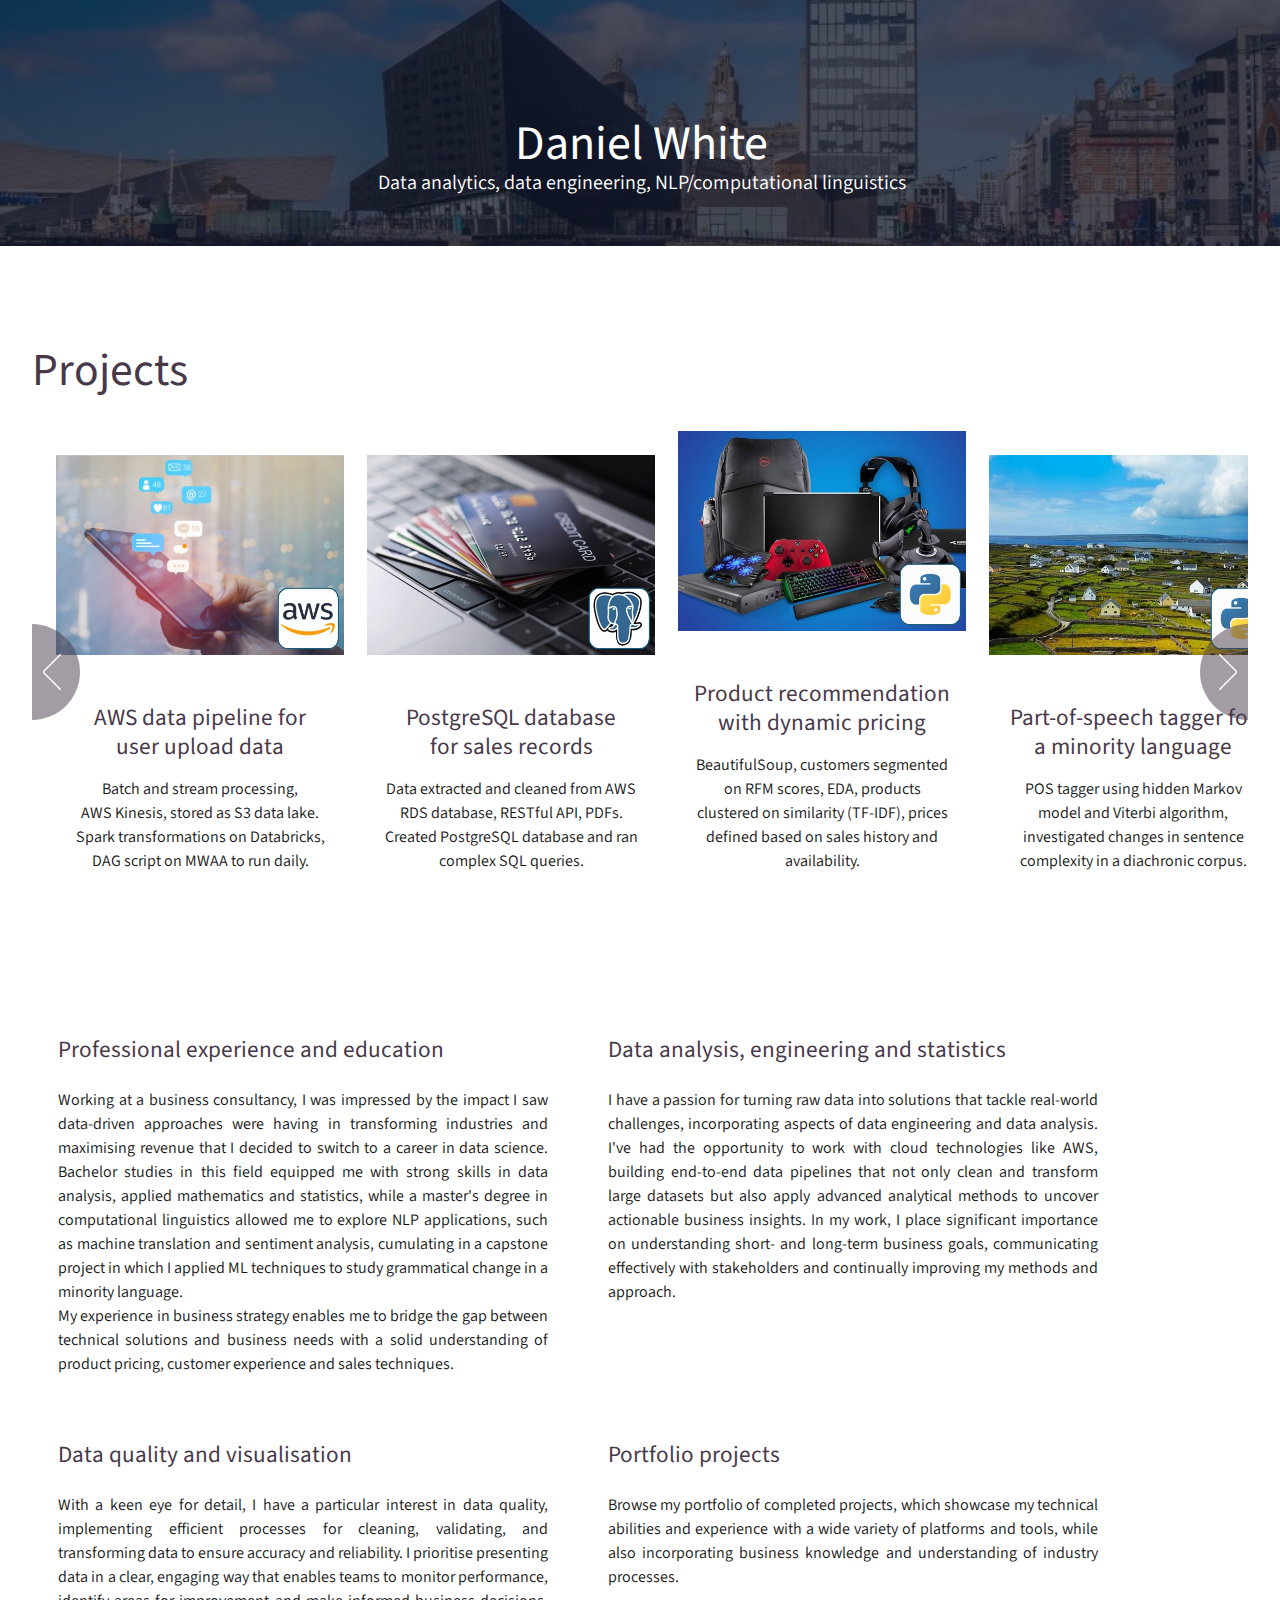
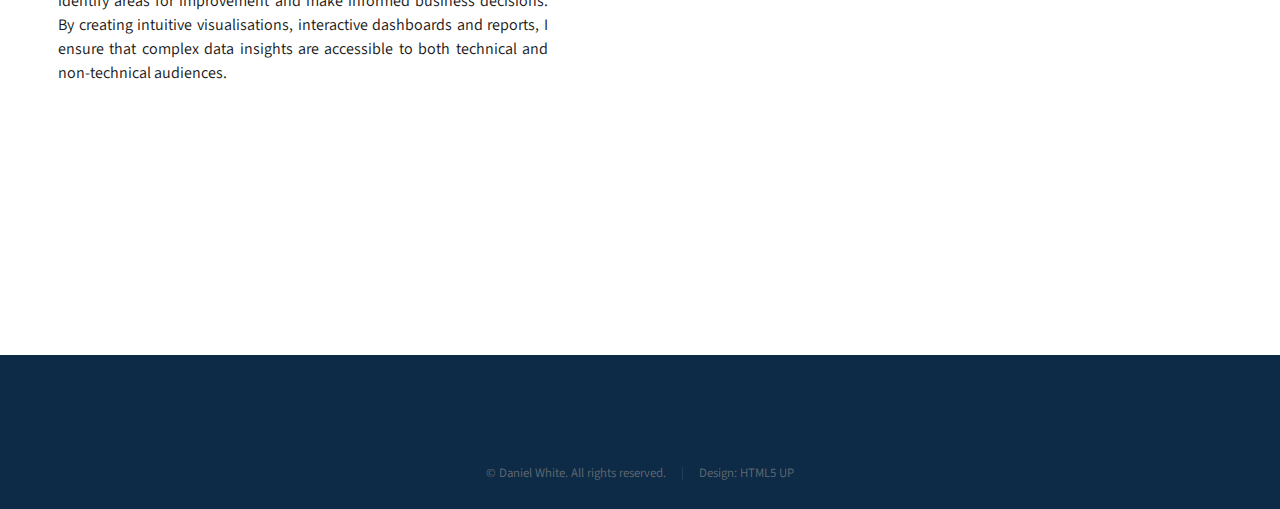
==== index.html @ a0f8e7cc "Update index.html" ====
<!DOCTYPE HTML>
<html>
	<head>
		<title>Daniel White - Data Portfolio</title>
		<meta charset="utf-8" />
		<meta name="viewport" content="width=device-width, initial-scale=1, user-scalable=no" />
		<link rel="stylesheet" href="assets/css/main.css" />
		<noscript><link rel="stylesheet" href="assets/css/noscript.css" /></noscript>
	<style>
		.frame {
			flex: 1 1 45%; 
			min-width: 290px; 
			max-width: 550px; 
			padding: 30px;
			box-sizing: border-box;
			/* text-align: justify; */
		}
		p {
			text-align: justify;
		    }

		    img {
		      transition: opacity 0.3s ease;
		    }
		
		    img:hover {
		      opacity: 0.7; 
		    }
	</style>
	</head>
	<body class="no-sidebar is-preload">
		<div id="page-wrapper">

			<!-- Header -->
				<div id="header">

					<!-- Inner -->
						<div class="inner">
							<header>
								<h1><a id="logo">Daniel White</a></h1>
								<p>
									Data analytics, data engineering, NLP/computational linguistics
								</p>
							</header>
						</div>

					<!-- Nav -->


				</div>

			<!-- Main -->
			<div class="wrapper style1">
				<div class="container">
					<article id="main" class="special">
								<h2>Projects</h2>
<!-- Carousel -->
				<section class="carousel">
					<div class="reel">
						
						<article>
							<a href="project-aws-pipeline" class="image featured"><img src="images/pic01.jpg" alt="" /></a>
							<header>
								<h3><a href="project-aws-pipeline">AWS data pipeline for<br>user upload data</a></h3>
							</header>
							<p>Batch and stream processing,<br> AWS Kinesis, stored as S3 data lake.<br> Spark transformations on Databricks, 
								DAG script on MWAA to run daily.
							</p>
						</article>

						<article>
							<a href="project-sql-upload-data" class="image featured"><img src="images/pic02.jpg" alt="" /></a>
							<header>
								<h3><a href="project-sql-upload-data">PostgreSQL database<br>for sales records<br> </a></h3>
							</header>
							<p>Data extracted and cleaned from AWS RDS database, RESTful API, PDFs. Created PostgreSQL database and 
								ran complex SQL queries.</p>
						</article>

						<article>
							<a href="project-product-recommend" class="image featured"><img src="images/pic03.jpg" alt="" /></a>
							<header>
								<h3><a href="project-product-recommend">Product recommendation with dynamic pricing</a></h3>
							</header>
							<p>BeautifulSoup, customers segmented on RFM scores, EDA, products clustered on similarity (TF-IDF), prices defined 
								based on sales history and availability.</p>
						</article>

						<article>
							<a href="project-pos-tagger" class="image featured"><img src="images/pic04.jpg" alt="" /></a>
							<header>
								<h3><a href="project-pos-tagger">Part-of-speech tagger for <br>a minority language</a></h3>
							</header>
							<p>POS tagger using hidden Markov model and Viterbi algorithm, 
								investigated changes in sentence complexity in a diachronic corpus.</p>
						</article>

						<article>
							<a href="#" class="image featured"><img src="images/pic05b.jpg" alt="" /></a>
							<header>
								<h3><a href="#"><br></a></h3>
							</header>
							<p><br><br></p>
						</article>
<!--
						<article>
							<a href="#" class="image featured"><img src="images/pic05b.jpg" alt="" /></a>
							<header>
								<h3><a href="#"><br></a></h3>
							</header>
							<p><br><br></p>
						</article>
-->
					</div>
				</section>
							<!--<a href="#" class="image featured"><img src="images/pic06.jpg" alt="" /></a>-->
						<div class="wrapper">
							<div class="row">
								<!-- First paragraph frame -->
								<div class="frame">
									<h3>Professional experience and education</h3 align="left"><br>
									<p>Working at a business consultancy, I was impressed by the impact I saw data-driven approaches were having in transforming industries and maximising revenue that I decided to switch to a career in data science. Bachelor studies in this field equipped me with strong skills in data analysis, applied mathematics and statistics, while a master's degree in computational linguistics allowed me to explore NLP applications, such as machine translation and sentiment analysis, cumulating in a capstone project in which I applied ML techniques to study grammatical change in a minority language. 
<br> My experience in business strategy enables me to bridge the gap between technical solutions and business needs with a solid understanding of product pricing, customer experience and sales techniques.</p>
									<br>
								</div>

								
								
								<!-- Second paragraph frame -->
								<div class="frame">
									<h3>Data analysis, engineering and statistics</h3><br>
									<p>I have a passion for turning raw data into solutions that tackle real-world challenges, incorporating aspects of data engineering and data analysis. I've had the opportunity to work with cloud technologies like AWS, building end-to-end data pipelines that not only clean and transform large datasets but also apply advanced analytical methods to uncover actionable business insights. In my work, I place significant importance on understanding short- and long-term business goals, communicating effectively with stakeholders and continually improving my methods and approach.</p>
									<br>
								</div>
							</div>

							<div class="row">
								<!-- Third paragraph frame -->
								<div class="frame">
									<h3>Data quality and visualisation</h3><br>
									<p>With a keen eye for detail, I have a particular interest in data quality, implementing efficient processes for cleaning, validating, and transforming data to ensure accuracy and reliability. I prioritise presenting data in a clear, engaging way that enables teams to monitor performance, identify areas for improvement and make informed business decisions. By creating intuitive visualisations, interactive dashboards and reports, I ensure that complex data insights are accessible to both technical and non-technical audiences.</p>
								</div>
						
								<!-- Fourth paragraph frame -->
								<div class="frame">
									<h3>Portfolio projects</h3><br>
									<p>Browse my portfolio of completed projects, which showcase my technical abilities and experience with a wide variety of platforms and tools, while also incorporating business knowledge and understanding of industry processes.</p>
								</div>
							</div>
						</div>
						</article>
					</div>

				</div>

			<!-- Footer -->
				<div id="footer">
					<div class="container">
						<div class="row">
							<div class="col-12">

								<!-- Contact -->
									<section class="contact">

									</section>

								<!-- Copyright -->
									<div class="copyright">
										<ul class="menu">
											<li>&copy; Daniel White. All rights reserved.</li><li>Design: HTML5 UP</li>
										</ul>
									</div>

							</div>

						</div>
					</div>
				</div>

		</div>

		<!-- Scripts -->
			<script src="assets/js/jquery.min.js"></script>
			<script src="assets/js/jquery.dropotron.min.js"></script>
			<script src="assets/js/jquery.scrolly.min.js"></script>
			<script src="assets/js/jquery.scrollex.min.js"></script>
			<script src="assets/js/browser.min.js"></script>
			<script src="assets/js/breakpoints.min.js"></script>
			<script src="assets/js/util.js"></script>
			<script src="assets/js/main.js"></script>

	</body>
</html>
---- assets/css/main.css ----
@import url("https://fonts.googleapis.com/css?family=Source+Sans+Pro:300,300italic,400,400italic,600");
@import url("fontawesome-all.min.css");

/*
	Helios by HTML5 UP
	html5up.net | @ajlkn
	Free for personal and commercial use under the CCA 3.0 license (html5up.net/license)
*/

html, body, div, span, applet, object,
iframe, h1, h2, h3, h4, h5, h6, p, blockquote,
pre, a, abbr, acronym, address, big, cite,
code, del, dfn, em, img, ins, kbd, q, s, samp,
small, strike, strong, sub, sup, tt, var, b,
u, i, center, dl, dt, dd, ol, ul, li, fieldset,
form, label, legend, table, caption, tbody,
tfoot, thead, tr, th, td, article, aside,
canvas, details, embed, figure, figcaption,
footer, header, hgroup, menu, nav, output, ruby,
section, summary, time, mark, audio, video {
	margin: 0;
	padding: 0;
	border: 0;
	font-size: 100%;
	font: inherit;
	vertical-align: baseline;}

article, aside, details, figcaption, figure,
footer, header, hgroup, menu, nav, section {
	display: block;}

body {
	line-height: 1;
}

ol, ul {
	list-style: none;
}

blockquote, q {
	quotes: none;
}

	blockquote:before, blockquote:after, q:before, q:after {
		content: '';
		content: none;
	}

table {
	border-collapse: collapse;
	border-spacing: 0;
}

body {
	-webkit-text-size-adjust: none;
}

mark {
	background-color: transparent;
	color: inherit;
}

input::-moz-focus-inner {
	border: 0;
	padding: 0;
}

input, select, textarea {
	-moz-appearance: none;
	-webkit-appearance: none;
	-ms-appearance: none;
	appearance: none;
}

/* Basic */

	html {
		box-sizing: border-box;
	}

	*, *:before, *:after {
		box-sizing: inherit;
	}

	body {
		background: #ffffff;
		color: #171717; <!--<5b5b5b>, 2f2e2e, -->
		font-size: 15pt;
		line-height: 1.85em;
		font-family: 'Source Sans Pro', sans-serif;
		font-weight: 380;
	}

		body.is-preload *, body.is-preload *:before, body.is-preload *:after {
			-moz-animation: none !important;
			-webkit-animation: none !important;
			-ms-animation: none !important;
			animation: none !important;
			-moz-transition: none !important;
			-webkit-transition: none !important;
			-ms-transition: none !important;
			transition: none !important;
		}

		div.scroll-container {
			background-color: #ffffff;
			overflow: auto;
			white-space: nowrap;
			padding: 0px;
		  }
		  
		  div.scroll-container img {
			padding: 0px;
		  }



	input, textarea, select {
		font-size: 15pt;
		line-height: 1.85em;
		font-family: 'Source Sans Pro', sans-serif;
		font-weight: 300;
	}

	h1, h2, h3, h4, h5, h6 {
		font-weight: 400;
		color: #483949;
		line-height: 1.25em;
	}

	h1 a, h2 a, h3 a, h4 a, h5 a, h6 a {
		color: inherit;
		text-decoration: none;
		border-bottom-color: transparent;
	}

	h1 strong, h2 strong, h3 strong, h4 strong, h5 strong, h6 strong {
		font-weight: 1200;
	}

	h1 {
		font-size: 1.25em;
	}

	h2 {
		font-size: 2.85em;
	}

	h3 {
		font-size: 1.45em;
	}

	h4 {
		font-size: 1em;
		margin: 0 0 0.25em 0;
	}

	strong, b {
		font-weight: 500;
		color: #483949;
	}

	em, i {
		font-style: italic;
	}

	a {
		color: inherit;
		border-bottom: solid 1px rgba(128, 128, 128, 0.15);
		text-decoration: none;
		-moz-transition: background-color 0.35s ease-in-out, color 0.35s ease-in-out, border-bottom-color 0.35s ease-in-out;
		-webkit-transition: background-color 0.35s ease-in-out, color 0.35s ease-in-out, border-bottom-color 0.35s ease-in-out;
		-ms-transition: background-color 0.35s ease-in-out, color 0.35s ease-in-out, border-bottom-color 0.35s ease-in-out;
		transition: background-color 0.35s ease-in-out, color 0.35s ease-in-out, border-bottom-color 0.35s ease-in-out;
	}

		a:hover {
			color: #76a6ef;
			border-bottom-color: transparent;
		}

	sub {
		position: relative;
		top: 0.5em;
		font-size: 0.8em;
	}

	sup {
		position: relative;
		top: -0.5em;
		font-size: 0.8em;
	}

	blockquote {
		border-left: solid 0.5em #ddd;
		padding: 1em 0 1em 2em;
		font-style: italic;
	}

	p, ul, ol, dl, table {
		margin-bottom: 1em;
	}

	p {
		text-align: left;
	}

	br.clear {
		clear: both;
	}

	hr {
		position: relative;
		display: block;
		border: 0;
		top: 4.5em;
		margin-bottom: 9em;
		height: 6px;
		border-top: solid 1px rgba(128, 128, 128, 0.2);
		border-bottom: solid 1px rgba(128, 128, 128, 0.2);
	}

		hr:before, hr:after {
			content: '';
			position: absolute;
			top: -8px;
			display: block;
			width: 1px;
			height: 21px;
			background: rgba(128, 128, 128, 0.2);
		}

		hr:before {
			left: -1px;
		}

		hr:after {
			right: -1px;
		}

	.timestamp {
		color: rgba(128, 128, 128, 0.75);
		font-size: 0.8em;
	}

/* Container */

	.container {
		margin: 0 auto;
		max-width: 100%;
		width: 1400px;
	}

		@media screen and (max-width: 1680px) {

			.container {
				width: 1200px;
			}

		}

		@media screen and (max-width: 1280px) {

			.container {
				width: 100%;
			}

		}

		@media screen and (max-width: 960px) {

			.container {
				width: 100%;
			}

		}

		@media screen and (max-width: 840px) {

			.container {
				width: 100%;
			}

		}

		@media screen and (max-width: 736px) {

			.container {
				width: 100%;
			}

		}

/* Row */

	.row {
		display: flex;
		flex-wrap: wrap;
		box-sizing: border-box;
		align-items: stretch;
	}

		.row > * {
			box-sizing: border-box;
		}

		.row.gtr-uniform > * > :last-child {
			margin-bottom: 0;
		}

		.row.aln-left {
			justify-content: flex-start;
		}

		.row.aln-center {
			justify-content: center;
		}

		.row.aln-right {
			justify-content: flex-end;
		}

		.row.aln-top {
			align-items: flex-start;
		}

		.row.aln-middle {
			align-items: center;
		}

		.row.aln-bottom {
			align-items: flex-end;
		}

		.row > .imp {
			order: -1;
		}

		.row > .col-1 {
			width: 8.33333%;
		}

		.row > .off-1 {
			margin-left: 8.33333%;
		}

		.row > .col-2 {
			width: 16.66667%;
		}

		.row > .off-2 {
			margin-left: 16.66667%;
		}

		.row > .col-3 {
			width: 25%;
		}

		.row > .off-3 {
			margin-left: 25%;
		}

		.row > .col-4 {
			width: 33.33333%;
		}

		.row > .off-4 {
			margin-left: 33.33333%;
		}

		.row > .col-5 {
			width: 41.66667%;
		}

		.row > .off-5 {
			margin-left: 41.66667%;
		}

		.row > .col-6 {
			width: 50%;
		}

		.row > .off-6 {
			margin-left: 50%;
		}

		.row > .col-7 {
			width: 58.33333%;
		}

		.row > .off-7 {
			margin-left: 58.33333%;
		}

		.row > .col-8 {
			width: 66.66667%;
		}

		.row > .off-8 {
			margin-left: 66.66667%;
		}

		.row > .col-9 {
			width: 75%;
		}

		.row > .off-9 {
			margin-left: 75%;
		}

		.row > .col-10 {
			width: 83.33333%;
		}

		.row > .off-10 {
			margin-left: 83.33333%;
		}

		.row > .col-11 {
			width: 91.66667%;
		}

		.row > .off-11 {
			margin-left: 91.66667%;
		}

		.row > .col-12 {
			width: 100%;
		}

		.row > .off-12 {
			margin-left: 100%;
		}

		.row.gtr-0 {
			margin-top: 0px;
			margin-left: 0px;
		}

			.row.gtr-0 > * {
				padding: 0px 0 0 0px;
			}

			.row.gtr-0.gtr-uniform {
				margin-top: 0px;
			}

				.row.gtr-0.gtr-uniform > * {
					padding-top: 0px;
				}

		.row.gtr-25 {
			margin-top: -10px;
			margin-left: -10px;
		}

			.row.gtr-25 > * {
				padding: 10px 0 0 10px;
			}

			.row.gtr-25.gtr-uniform {
				margin-top: -10px;
			}

				.row.gtr-25.gtr-uniform > * {
					padding-top: 10px;
				}

		.row.gtr-50 {
			margin-top: -20px;
			margin-left: -20px;
		}

			.row.gtr-50 > * {
				padding: 20px 0 0 20px;
			}

			.row.gtr-50.gtr-uniform {
				margin-top: -20px;
			}

				.row.gtr-50.gtr-uniform > * {
					padding-top: 20px;
				}

		.row {
			margin-top: -40px;
			margin-left: -40px;
		}

			.row > * {
				padding: 40px 0 0 40px;
			}

			.row.gtr-uniform {
				margin-top: -40px;
			}

				.row.gtr-uniform > * {
					padding-top: 40px;
				}

		.row.gtr-150 {
			margin-top: -60px;
			margin-left: -60px;
		}

			.row.gtr-150 > * {
				padding: 60px 0 0 60px;
			}

			.row.gtr-150.gtr-uniform {
				margin-top: -60px;
			}

				.row.gtr-150.gtr-uniform > * {
					padding-top: 60px;
				}

		.row.gtr-200 {
			margin-top: -80px;
			margin-left: -80px;
		}

			.row.gtr-200 > * {
				padding: 80px 0 0 80px;
			}

			.row.gtr-200.gtr-uniform {
				margin-top: -80px;
			}

				.row.gtr-200.gtr-uniform > * {
					padding-top: 80px;
				}

		@media screen and (max-width: 1680px) {

			.row {
				display: flex;
				flex-wrap: wrap;
				box-sizing: border-box;
				align-items: stretch;
			}

				.row > * {
					box-sizing: border-box;
				}

				.row.gtr-uniform > * > :last-child {
					margin-bottom: 0;
				}

				.row.aln-left {
					justify-content: flex-start;
				}

				.row.aln-center {
					justify-content: center;
				}

				.row.aln-right {
					justify-content: flex-end;
				}

				.row.aln-top {
					align-items: flex-start;
				}

				.row.aln-middle {
					align-items: center;
				}

				.row.aln-bottom {
					align-items: flex-end;
				}

				.row > .imp-wide {
					order: -1;
				}

				.row > .col-1-wide {
					width: 8.33333%;
				}

				.row > .off-1-wide {
					margin-left: 8.33333%;
				}

				.row > .col-2-wide {
					width: 16.66667%;
				}

				.row > .off-2-wide {
					margin-left: 16.66667%;
				}

				.row > .col-3-wide {
					width: 25%;
				}

				.row > .off-3-wide {
					margin-left: 25%;
				}

				.row > .col-4-wide {
					width: 33.33333%;
				}

				.row > .off-4-wide {
					margin-left: 33.33333%;
				}

				.row > .col-5-wide {
					width: 41.66667%;
				}

				.row > .off-5-wide {
					margin-left: 41.66667%;
				}

				.row > .col-6-wide {
					width: 50%;
				}

				.row > .off-6-wide {
					margin-left: 50%;
				}

				.row > .col-7-wide {
					width: 58.33333%;
				}

				.row > .off-7-wide {
					margin-left: 58.33333%;
				}

				.row > .col-8-wide {
					width: 66.66667%;
				}

				.row > .off-8-wide {
					margin-left: 66.66667%;
				}

				.row > .col-9-wide {
					width: 75%;
				}

				.row > .off-9-wide {
					margin-left: 75%;
				}

				.row > .col-10-wide {
					width: 83.33333%;
				}

				.row > .off-10-wide {
					margin-left: 83.33333%;
				}

				.row > .col-11-wide {
					width: 91.66667%;
				}

				.row > .off-11-wide {
					margin-left: 91.66667%;
				}

				.row > .col-12-wide {
					width: 100%;
				}

				.row > .off-12-wide {
					margin-left: 100%;
				}

				.row.gtr-0 {
					margin-top: 0px;
					margin-left: 0px;
				}

					.row.gtr-0 > * {
						padding: 0px 0 0 0px;
					}

					.row.gtr-0.gtr-uniform {
						margin-top: 0px;
					}

						.row.gtr-0.gtr-uniform > * {
							padding-top: 0px;
						}

				.row.gtr-25 {
					margin-top: -10px;
					margin-left: -10px;
				}

					.row.gtr-25 > * {
						padding: 10px 0 0 10px;
					}

					.row.gtr-25.gtr-uniform {
						margin-top: -10px;
					}

						.row.gtr-25.gtr-uniform > * {
							padding-top: 10px;
						}

				.row.gtr-50 {
					margin-top: -20px;
					margin-left: -20px;
				}

					.row.gtr-50 > * {
						padding: 20px 0 0 20px;
					}

					.row.gtr-50.gtr-uniform {
						margin-top: -20px;
					}

						.row.gtr-50.gtr-uniform > * {
							padding-top: 20px;
						}

				.row {
					margin-top: -40px;
					margin-left: -40px;
				}

					.row > * {
						padding: 40px 0 0 40px;
					}

					.row.gtr-uniform {
						margin-top: -40px;
					}

						.row.gtr-uniform > * {
							padding-top: 40px;
						}

				.row.gtr-150 {
					margin-top: -60px;
					margin-left: -60px;
				}

					.row.gtr-150 > * {
						padding: 60px 0 0 60px;
					}

					.row.gtr-150.gtr-uniform {
						margin-top: -60px;
					}

						.row.gtr-150.gtr-uniform > * {
							padding-top: 60px;
						}

				.row.gtr-200 {
					margin-top: -80px;
					margin-left: -80px;
				}

					.row.gtr-200 > * {
						padding: 80px 0 0 80px;
					}

					.row.gtr-200.gtr-uniform {
						margin-top: -80px;
					}

						.row.gtr-200.gtr-uniform > * {
							padding-top: 80px;
						}

		}

		@media screen and (max-width: 1280px) {

			.row {
				display: flex;
				flex-wrap: wrap;
				box-sizing: border-box;
				align-items: stretch;
			}

				.row > * {
					box-sizing: border-box;
				}

				.row.gtr-uniform > * > :last-child {
					margin-bottom: 0;
				}

				.row.aln-left {
					justify-content: flex-start;
				}

				.row.aln-center {
					justify-content: center;
				}

				.row.aln-right {
					justify-content: flex-end;
				}

				.row.aln-top {
					align-items: flex-start;
				}

				.row.aln-middle {
					align-items: center;
				}

				.row.aln-bottom {
					align-items: flex-end;
				}

				.row > .imp-normal {
					order: -1;
				}

				.row > .col-1-normal {
					width: 8.33333%;
				}

				.row > .off-1-normal {
					margin-left: 8.33333%;
				}

				.row > .col-2-normal {
					width: 16.66667%;
				}

				.row > .off-2-normal {
					margin-left: 16.66667%;
				}

				.row > .col-3-normal {
					width: 25%;
				}

				.row > .off-3-normal {
					margin-left: 25%;
				}

				.row > .col-4-normal {
					width: 33.33333%;
				}

				.row > .off-4-normal {
					margin-left: 33.33333%;
				}

				.row > .col-5-normal {
					width: 41.66667%;
				}

				.row > .off-5-normal {
					margin-left: 41.66667%;
				}

				.row > .col-6-normal {
					width: 50%;
				}

				.row > .off-6-normal {
					margin-left: 50%;
				}

				.row > .col-7-normal {
					width: 58.33333%;
				}

				.row > .off-7-normal {
					margin-left: 58.33333%;
				}

				.row > .col-8-normal {
					width: 66.66667%;
				}

				.row > .off-8-normal {
					margin-left: 66.66667%;
				}

				.row > .col-9-normal {
					width: 75%;
				}

				.row > .off-9-normal {
					margin-left: 75%;
				}

				.row > .col-10-normal {
					width: 83.33333%;
				}

				.row > .off-10-normal {
					margin-left: 83.33333%;
				}

				.row > .col-11-normal {
					width: 91.66667%;
				}

				.row > .off-11-normal {
					margin-left: 91.66667%;
				}

				.row > .col-12-normal {
					width: 100%;
				}

				.row > .off-12-normal {
					margin-left: 100%;
				}

				.row.gtr-0 {
					margin-top: 0px;
					margin-left: 0px;
				}

					.row.gtr-0 > * {
						padding: 0px 0 0 0px;
					}

					.row.gtr-0.gtr-uniform {
						margin-top: 0px;
					}

						.row.gtr-0.gtr-uniform > * {
							padding-top: 0px;
						}

				.row.gtr-25 {
					margin-top: -9px;
					margin-left: -9px;
				}

					.row.gtr-25 > * {
						padding: 9px 0 0 9px;
					}

					.row.gtr-25.gtr-uniform {
						margin-top: -9px;
					}

						.row.gtr-25.gtr-uniform > * {
							padding-top: 9px;
						}

				.row.gtr-50 {
					margin-top: -18px;
					margin-left: -18px;
				}

					.row.gtr-50 > * {
						padding: 18px 0 0 18px;
					}

					.row.gtr-50.gtr-uniform {
						margin-top: -18px;
					}

						.row.gtr-50.gtr-uniform > * {
							padding-top: 18px;
						}

				.row {
					margin-top: -36px;
					margin-left: -36px;
				}

					.row > * {
						padding: 36px 0 0 36px;
					}

					.row.gtr-uniform {
						margin-top: -36px;
					}

						.row.gtr-uniform > * {
							padding-top: 36px;
						}

				.row.gtr-150 {
					margin-top: -54px;
					margin-left: -54px;
				}

					.row.gtr-150 > * {
						padding: 54px 0 0 54px;
					}

					.row.gtr-150.gtr-uniform {
						margin-top: -54px;
					}

						.row.gtr-150.gtr-uniform > * {
							padding-top: 54px;
						}

				.row.gtr-200 {
					margin-top: -72px;
					margin-left: -72px;
				}

					.row.gtr-200 > * {
						padding: 72px 0 0 72px;
					}

					.row.gtr-200.gtr-uniform {
						margin-top: -72px;
					}

						.row.gtr-200.gtr-uniform > * {
							padding-top: 72px;
						}

		}

		@media screen and (max-width: 960px) {

			.row {
				display: flex;
				flex-wrap: wrap;
				box-sizing: border-box;
				align-items: stretch;
			}

				.row > * {
					box-sizing: border-box;
				}

				.row.gtr-uniform > * > :last-child {
					margin-bottom: 0;
				}

				.row.aln-left {
					justify-content: flex-start;
				}

				.row.aln-center {
					justify-content: center;
				}

				.row.aln-right {
					justify-content: flex-end;
				}

				.row.aln-top {
					align-items: flex-start;
				}

				.row.aln-middle {
					align-items: center;
				}

				.row.aln-bottom {
					align-items: flex-end;
				}

				.row > .imp-narrow {
					order: -1;
				}

				.row > .col-1-narrow {
					width: 8.33333%;
				}

				.row > .off-1-narrow {
					margin-left: 8.33333%;
				}

				.row > .col-2-narrow {
					width: 16.66667%;
				}

				.row > .off-2-narrow {
					margin-left: 16.66667%;
				}

				.row > .col-3-narrow {
					width: 25%;
				}

				.row > .off-3-narrow {
					margin-left: 25%;
				}

				.row > .col-4-narrow {
					width: 33.33333%;
				}

				.row > .off-4-narrow {
					margin-left: 33.33333%;
				}

				.row > .col-5-narrow {
					width: 41.66667%;
				}

				.row > .off-5-narrow {
					margin-left: 41.66667%;
				}

				.row > .col-6-narrow {
					width: 50%;
				}

				.row > .off-6-narrow {
					margin-left: 50%;
				}

				.row > .col-7-narrow {
					width: 58.33333%;
				}

				.row > .off-7-narrow {
					margin-left: 58.33333%;
				}

				.row > .col-8-narrow {
					width: 66.66667%;
				}

				.row > .off-8-narrow {
					margin-left: 66.66667%;
				}

				.row > .col-9-narrow {
					width: 75%;
				}

				.row > .off-9-narrow {
					margin-left: 75%;
				}

				.row > .col-10-narrow {
					width: 83.33333%;
				}

				.row > .off-10-narrow {
					margin-left: 83.33333%;
				}

				.row > .col-11-narrow {
					width: 91.66667%;
				}

				.row > .off-11-narrow {
					margin-left: 91.66667%;
				}

				.row > .col-12-narrow {
					width: 100%;
				}

				.row > .off-12-narrow {
					margin-left: 100%;
				}

				.row.gtr-0 {
					margin-top: 0px;
					margin-left: 0px;
				}

					.row.gtr-0 > * {
						padding: 0px 0 0 0px;
					}

					.row.gtr-0.gtr-uniform {
						margin-top: 0px;
					}

						.row.gtr-0.gtr-uniform > * {
							padding-top: 0px;
						}

				.row.gtr-25 {
					margin-top: -8px;
					margin-left: -8px;
				}

					.row.gtr-25 > * {
						padding: 8px 0 0 8px;
					}

					.row.gtr-25.gtr-uniform {
						margin-top: -8px;
					}

						.row.gtr-25.gtr-uniform > * {
							padding-top: 8px;
						}

				.row.gtr-50 {
					margin-top: -16px;
					margin-left: -16px;
				}

					.row.gtr-50 > * {
						padding: 16px 0 0 16px;
					}

					.row.gtr-50.gtr-uniform {
						margin-top: -16px;
					}

						.row.gtr-50.gtr-uniform > * {
							padding-top: 16px;
						}

				.row {
					margin-top: -32px;
					margin-left: -32px;
				}

					.row > * {
						padding: 32px 0 0 32px;
					}

					.row.gtr-uniform {
						margin-top: -32px;
					}

						.row.gtr-uniform > * {
							padding-top: 32px;
						}

				.row.gtr-150 {
					margin-top: -48px;
					margin-left: -48px;
				}

					.row.gtr-150 > * {
						padding: 48px 0 0 48px;
					}

					.row.gtr-150.gtr-uniform {
						margin-top: -48px;
					}

						.row.gtr-150.gtr-uniform > * {
							padding-top: 48px;
						}

				.row.gtr-200 {
					margin-top: -64px;
					margin-left: -64px;
				}

					.row.gtr-200 > * {
						padding: 64px 0 0 64px;
					}

					.row.gtr-200.gtr-uniform {
						margin-top: -64px;
					}

						.row.gtr-200.gtr-uniform > * {
							padding-top: 64px;
						}

		}

		@media screen and (max-width: 840px) {

			.row {
				display: flex;
				flex-wrap: wrap;
				box-sizing: border-box;
				align-items: stretch;
			}

				.row > * {
					box-sizing: border-box;
				}

				.row.gtr-uniform > * > :last-child {
					margin-bottom: 0;
				}

				.row.aln-left {
					justify-content: flex-start;
				}

				.row.aln-center {
					justify-content: center;
				}

				.row.aln-right {
					justify-content: flex-end;
				}

				.row.aln-top {
					align-items: flex-start;
				}

				.row.aln-middle {
					align-items: center;
				}

				.row.aln-bottom {
					align-items: flex-end;
				}

				.row > .imp-narrower {
					order: -1;
				}

				.row > .col-1-narrower {
					width: 8.33333%;
				}

				.row > .off-1-narrower {
					margin-left: 8.33333%;
				}

				.row > .col-2-narrower {
					width: 16.66667%;
				}

				.row > .off-2-narrower {
					margin-left: 16.66667%;
				}

				.row > .col-3-narrower {
					width: 25%;
				}

				.row > .off-3-narrower {
					margin-left: 25%;
				}

				.row > .col-4-narrower {
					width: 33.33333%;
				}

				.row > .off-4-narrower {
					margin-left: 33.33333%;
				}

				.row > .col-5-narrower {
					width: 41.66667%;
				}

				.row > .off-5-narrower {
					margin-left: 41.66667%;
				}

				.row > .col-6-narrower {
					width: 50%;
				}

				.row > .off-6-narrower {
					margin-left: 50%;
				}

				.row > .col-7-narrower {
					width: 58.33333%;
				}

				.row > .off-7-narrower {
					margin-left: 58.33333%;
				}

				.row > .col-8-narrower {
					width: 66.66667%;
				}

				.row > .off-8-narrower {
					margin-left: 66.66667%;
				}

				.row > .col-9-narrower {
					width: 75%;
				}

				.row > .off-9-narrower {
					margin-left: 75%;
				}

				.row > .col-10-narrower {
					width: 83.33333%;
				}

				.row > .off-10-narrower {
					margin-left: 83.33333%;
				}

				.row > .col-11-narrower {
					width: 91.66667%;
				}

				.row > .off-11-narrower {
					margin-left: 91.66667%;
				}

				.row > .col-12-narrower {
					width: 100%;
				}

				.row > .off-12-narrower {
					margin-left: 100%;
				}

				.row.gtr-0 {
					margin-top: 0px;
					margin-left: 0px;
				}

					.row.gtr-0 > * {
						padding: 0px 0 0 0px;
					}

					.row.gtr-0.gtr-uniform {
						margin-top: 0px;
					}

						.row.gtr-0.gtr-uniform > * {
							padding-top: 0px;
						}

				.row.gtr-25 {
					margin-top: -8px;
					margin-left: -8px;
				}

					.row.gtr-25 > * {
						padding: 8px 0 0 8px;
					}

					.row.gtr-25.gtr-uniform {
						margin-top: -8px;
					}

						.row.gtr-25.gtr-uniform > * {
							padding-top: 8px;
						}

				.row.gtr-50 {
					margin-top: -16px;
					margin-left: -16px;
				}

					.row.gtr-50 > * {
						padding: 16px 0 0 16px;
					}

					.row.gtr-50.gtr-uniform {
						margin-top: -16px;
					}

						.row.gtr-50.gtr-uniform > * {
							padding-top: 16px;
						}

				.row {
					margin-top: -32px;
					margin-left: -32px;
				}

					.row > * {
						padding: 32px 0 0 32px;
					}

					.row.gtr-uniform {
						margin-top: -32px;
					}

						.row.gtr-uniform > * {
							padding-top: 32px;
						}

				.row.gtr-150 {
					margin-top: -48px;
					margin-left: -48px;
				}

					.row.gtr-150 > * {
						padding: 48px 0 0 48px;
					}

					.row.gtr-150.gtr-uniform {
						margin-top: -48px;
					}

						.row.gtr-150.gtr-uniform > * {
							padding-top: 48px;
						}

				.row.gtr-200 {
					margin-top: -64px;
					margin-left: -64px;
				}

					.row.gtr-200 > * {
						padding: 64px 0 0 64px;
					}

					.row.gtr-200.gtr-uniform {
						margin-top: -64px;
					}

						.row.gtr-200.gtr-uniform > * {
							padding-top: 64px;
						}

		}

		@media screen and (max-width: 736px) {

			.row {
				display: flex;
				flex-wrap: wrap;
				box-sizing: border-box;
				align-items: stretch;
			}

				.row > * {
					box-sizing: border-box;
				}

				.row.gtr-uniform > * > :last-child {
					margin-bottom: 0;
				}

				.row.aln-left {
					justify-content: flex-start;
				}

				.row.aln-center {
					justify-content: center;
				}

				.row.aln-right {
					justify-content: flex-end;
				}

				.row.aln-top {
					align-items: flex-start;
				}

				.row.aln-middle {
					align-items: center;
				}

				.row.aln-bottom {
					align-items: flex-end;
				}

				.row > .imp-mobile {
					order: -1;
				}

				.row > .col-1-mobile {
					width: 8.33333%;
				}

				.row > .off-1-mobile {
					margin-left: 8.33333%;
				}

				.row > .col-2-mobile {
					width: 16.66667%;
				}

				.row > .off-2-mobile {
					margin-left: 16.66667%;
				}

				.row > .col-3-mobile {
					width: 25%;
				}

				.row > .off-3-mobile {
					margin-left: 25%;
				}

				.row > .col-4-mobile {
					width: 33.33333%;
				}

				.row > .off-4-mobile {
					margin-left: 33.33333%;
				}

				.row > .col-5-mobile {
					width: 41.66667%;
				}

				.row > .off-5-mobile {
					margin-left: 41.66667%;
				}

				.row > .col-6-mobile {
					width: 50%;
				}

				.row > .off-6-mobile {
					margin-left: 50%;
				}

				.row > .col-7-mobile {
					width: 58.33333%;
				}

				.row > .off-7-mobile {
					margin-left: 58.33333%;
				}

				.row > .col-8-mobile {
					width: 66.66667%;
				}

				.row > .off-8-mobile {
					margin-left: 66.66667%;
				}

				.row > .col-9-mobile {
					width: 75%;
				}

				.row > .off-9-mobile {
					margin-left: 75%;
				}

				.row > .col-10-mobile {
					width: 83.33333%;
				}

				.row > .off-10-mobile {
					margin-left: 83.33333%;
				}

				.row > .col-11-mobile {
					width: 91.66667%;
				}

				.row > .off-11-mobile {
					margin-left: 91.66667%;
				}

				.row > .col-12-mobile {
					width: 100%;
				}

				.row > .off-12-mobile {
					margin-left: 100%;
				}

				.row.gtr-0 {
					margin-top: 0px;
					margin-left: 0px;
				}

					.row.gtr-0 > * {
						padding: 0px 0 0 0px;
					}

					.row.gtr-0.gtr-uniform {
						margin-top: 0px;
					}

						.row.gtr-0.gtr-uniform > * {
							padding-top: 0px;
						}

				.row.gtr-25 {
					margin-top: -5px;
					margin-left: -5px;
				}

					.row.gtr-25 > * {
						padding: 5px 0 0 5px;
					}

					.row.gtr-25.gtr-uniform {
						margin-top: -5px;
					}

						.row.gtr-25.gtr-uniform > * {
							padding-top: 5px;
						}

				.row.gtr-50 {
					margin-top: -10px;
					margin-left: -10px;
				}

					.row.gtr-50 > * {
						padding: 10px 0 0 10px;
					}

					.row.gtr-50.gtr-uniform {
						margin-top: -10px;
					}

						.row.gtr-50.gtr-uniform > * {
							padding-top: 10px;
						}

				.row {
					margin-top: -20px;
					margin-left: -20px;
				}

					.row > * {
						padding: 20px 0 0 20px;
					}

					.row.gtr-uniform {
						margin-top: -20px;
					}

						.row.gtr-uniform > * {
							padding-top: 20px;
						}

				.row.gtr-150 {
					margin-top: -30px;
					margin-left: -30px;
				}

					.row.gtr-150 > * {
						padding: 30px 0 0 30px;
					}

					.row.gtr-150.gtr-uniform {
						margin-top: -30px;
					}

						.row.gtr-150.gtr-uniform > * {
							padding-top: 30px;
						}

				.row.gtr-200 {
					margin-top: -40px;
					margin-left: -40px;
				}

					.row.gtr-200 > * {
						padding: 40px 0 0 40px;
					}

					.row.gtr-200.gtr-uniform {
						margin-top: -40px;
					}

						.row.gtr-200.gtr-uniform > * {
							padding-top: 40px;
						}

		}

/* Sections/Article */

	section, article {
		margin-bottom: 3em;
	}

		section > :last-child, section:last-child, article > :last-child, article:last-child {
			margin-bottom: 0;
		}

		section.special > header, section.special > footer, article.special > header, article.special > footer {
			text-align: center;
		}

	.row > section, .row > article {
		margin-bottom: 0;
	}

	header {
		margin: 0 0 1em 0;
	}

		header > p {
			display: block;
			font-size: 1.5em;
			margin: 1em 0 2em 0;
			line-height: 1.5em;
			text-align: inherit;
		}

	footer {
		margin: 2.5em 0 0 0;
	}

/* Image */

	.image {
		position: relative;
		display: inline-block;
		border: 0;
		outline: 0;
	}

		.image img {
			display: block;
			width: 100%;
		}

		.image.fit {
			display: block;
			width: 100%;
		}

		.image.featured {
			display: block;
			width: 100%;
			margin: 0 0 4em 0;
		}

		.image.left {
			float: left;
			margin: 0 2em 2em 0;
		}

		.image.centered {
			display: block;
			margin: 0 0 2em 0;
		}

			.image.centered img {
				margin: 0 auto;
				width: auto;
			}

/* List */

	ul {
		list-style: disc;
		padding-left: 1em;
	}

		ul li {
			padding-left: 0.5em;
		}

	ol {
		list-style: decimal;
		padding-left: 1.25em;
	}

		ol li {
			padding-left: 0.25em;
		}

/* Actions */

	ul.actions {
		margin: 3em 0 0 0;
		list-style: none;
		padding-left: 0;
	}

		form ul.actions {
			margin-top: 0;
		}

		ul.actions li {
			display: inline-block;
			margin: 0 0.75em 0 0.75em;
			padding-left: 0;
		}

			ul.actions li:first-child {
				margin-left: 0;
			}

			ul.actions li:last-child {
				margin-right: 0;
			}

/* Divided */

	ul.divided {
		list-style: none;
		padding-left: 0;
	}

		ul.divided li {
			border-top: solid 1px rgba(128, 128, 128, 0.2);
			padding-top: 1.5em;
			margin-top: 1.5em;
			padding-left: 0;
		}

			ul.divided li:first-child {
				border-top: 0;
				padding-top: 0;
				margin-top: 0;
			}

/* Menu */

	ul.menu {
		height: 1em;
		line-height: 1em;
		list-style: none;
		padding-left: 0;
	}

		ul.menu li {
			display: inline-block;
			border-left: solid 1px rgba(128, 128, 128, 0.2);
			padding-left: 1.25em;
			margin-left: 1.25em;
		}

			ul.menu li:first-child {
				border-left: 0;
				padding-left: 0;
				margin-left: 0;
			}

/* Icons */

	ul.icons {
		position: relative;
		background: rgba(128, 128, 128, 0.05);
		border-radius: 4em;
		display: inline-block;
		padding: 0.35em 0.75em 0.35em 0.75em;
		font-size: 1.25em;
		cursor: default;
		list-style: none;
	}

		ul.icons li {
			display: inline-block;
			padding-left: 0;
		}

			ul.icons li a {
				display: inline-block;
				background: none;
				width: 2.5em;
				height: 2.5em;
				line-height: 2.5em;
				text-align: center;
				border-radius: 100%;
				border: 0;
				color: inherit;
			}

				ul.icons li a:hover {
					color: #76a6ef;
				}

/* Form */

	form label {
		display: block;
		font-weight: 400;
		color: #483949;
		margin: 0 0 1em 0;
	}

	form input[type="text"],
	form input[type="email"],
	form input[type="password"],
	form select,
	form textarea {
		-webkit-appearance: none;
		display: block;
		border: 0;
		background: #fafafa;
		width: 100%;
		border-radius: 0.5em;
		border: solid 1px #E5E5E5;
		padding: 1em;
		-moz-transition: background-color 0.35s ease-in-out, border-color 0.35s ease-in-out;
		-webkit-transition: background-color 0.35s ease-in-out, border-color 0.35s ease-in-out;
		-ms-transition: background-color 0.35s ease-in-out, border-color 0.35s ease-in-out;
		transition: background-color 0.35s ease-in-out, border-color 0.35s ease-in-out;
	}

		form input[type="text"]:focus,
		form input[type="email"]:focus,
		form input[type="password"]:focus,
		form select:focus,
		form textarea:focus {
			background: #fff;
			border-color: #5587d2;
		}

	form input[type="text"],
	form input[type="email"],
	form input[type="password"],
	form select {
		line-height: 1em;
	}

	form textarea {
		min-height: 9em;
	}

	form ::-webkit-input-placeholder {
		color: #555 !important;
	}

	form :-moz-placeholder {
		color: #555 !important;
	}

	form ::-moz-placeholder {
		color: #555 !important;
	}

	form :-ms-input-placeholder {
		color: #555 !important;
	}

	form ::-moz-focus-inner {
		border: 0;
	}

/* Table */

	table {
		width: 100%;
	}

		table.default {
			width: 100%;
		}

			table.default tbody tr {
				border-top: solid 1px #e5e5e5;
			}

				table.default tbody tr:first-child {
					border-top: 0;
				}

				table.default tbody tr:nth-child(2n+1) {
					background: #fafafa;
				}

			table.default td {
				padding: 0.5em 1em 0.5em 1em;
			}

			table.default th {
				text-align: left;
				font-weight: 400;
				padding: 0.5em 1em 0.5em 1em;
			}

			table.default thead {
				border-bottom: solid 2px #e5e5e5;
			}

			table.default tfoot {
				border-top: solid 2px #e5e5e5;
			}

/* Button */

	input[type="button"],
	input[type="submit"],
	input[type="reset"],
	button,
	.button {
		position: relative;
		display: inline-block;
		background: #5587d2;
		color: #fff;
		text-align: center;
		border-radius: 0.5em;
		text-decoration: none;
		padding: 0.65em 3em 0.65em 3em;
		border: 0;
		cursor: pointer;
		outline: 0;
		font-weight: 300;
		-moz-transition: background-color 0.35s ease-in-out, color 0.35s ease-in-out, border-bottom-color 0.35s ease-in-out;
		-webkit-transition: background-color 0.35s ease-in-out, color 0.35s ease-in-out, border-bottom-color 0.35s ease-in-out;
		-ms-transition: background-color 0.35s ease-in-out, color 0.35s ease-in-out, border-bottom-color 0.35s ease-in-out;
		transition: background-color 0.35s ease-in-out, color 0.35s ease-in-out, border-bottom-color 0.35s ease-in-out;
	}

		input[type="button"]:hover,
		input[type="submit"]:hover,
		input[type="reset"]:hover,
		button:hover,
		.button:hover {
			color: #fff;
			background: #76a6ef;
		}

		input[type="button"].alt,
		input[type="submit"].alt,
		input[type="reset"].alt,
		button.alt,
		.button.alt {
			background: #fff;
		}

			input[type="button"].alt:hover,
			input[type="submit"].alt:hover,
			input[type="reset"].alt:hover,
			button.alt:hover,
			.button.alt:hover {
				background: #3B353C;
			}

/* Post */

	.post.stub {
		text-align: center;
	}

		.post.stub header {
			margin: 0;
		}

/* Icons */

	.icon {
		text-decoration: none;
		text-decoration: none;
	}

		.icon:before {
			-moz-osx-font-smoothing: grayscale;
			-webkit-font-smoothing: antialiased;
			display: inline-block;
			font-style: normal;
			font-variant: normal;
			text-rendering: auto;
			line-height: 1;
			text-transform: none !important;
			font-family: 'Font Awesome 5 Free';
			font-weight: 400;
		}

		.icon:before {
			line-height: inherit;
			font-size: 1.25em;
		}

		.icon > .label {
			display: none;
		}

		.icon.solid:before {
			font-weight: 900;
		}

		.icon.brands:before {
			font-family: 'Font Awesome 5 Brands';
		}

		.icon.circled {
			position: relative;
			display: inline-block;
			background: #0d2a46;
			color: #fff;
			border-radius: 100%;
			width: 3em;
			height: 3em;
			line-height: 3em;
			text-align: center;
			font-size: 1.25em;
		}

			header .icon.circled {
				margin: 0 0 2em 0;
			}

/* Wrapper */

	.wrapper {
		background: #fff;
		margin: 0 0 2em 0;
		padding: 6em 0 6em 0;
	}

		.wrapper.style2 {
			padding-top: 0;
		}

/* Header */

	#header {
		position: relative;
		background-image: url("../../images/header.jpg");
		background-size: cover;
		background-position: center center;
		background-attachment: fixed;
		color: #fff;
		text-align: center;
		padding: 7.5em 0 2em 0;
		cursor: default;
	}

		#header:before {
			content: '';
			display: inline-block;
			vertical-align: middle;
			height: 100%;
		}

		#header .inner {
			position: relative;
			z-index: 1;
			margin: 0;
			display: inline-block;
			vertical-align: middle;
		}

		#header header {
			display: inline-block;
		}

			#header header > p {
				font-size: 1.25em;
				margin: 0;
			}

		#header h1 {
			color: #fff;
			font-size: 3em;
			line-height: 1em;
		}

			#header h1 a {
				color: inherit;
			}

		#header .button {
			display: inline-block;
			border-radius: 100%;
			width: 4.5em;
			height: 4.5em;
			line-height: 4.5em;
			text-align: center;
			font-size: 1.25em;
			padding: 0;
		}

		#header hr {
			top: 1.5em;
			margin-bottom: 3em;
			border-bottom-color: rgba(192, 192, 192, 0.35);
			box-shadow: inset 0 1px 0 0 rgba(192, 192, 192, 0.35);
		}

			#header hr:before, #header hr:after {
				background: rgba(192, 192, 192, 0.35);
			}

		#header footer {
			margin: 1em 0 0 0;
		}

	body.homepage #header {
		height: 100vh;
		min-height: 40em;
	}

		body.homepage #header h1 {
			font-size: 4em;
		}

		body.homepage #header:after {
			content: '';
			background: #12182d;
			display: block;
			position: absolute;
			left: 0;
			top: 0;
			width: 100%;
			height: 100%;
			opacity: 0;
			-moz-transition: opacity 2.5s ease-in-out;
			-webkit-transition: opacity 2.5s ease-in-out;
			-ms-transition: opacity 2.5s ease-in-out;
			transition: opacity 2.5s ease-in-out;
			-moz-transition-delay: 0.5s;
			-webkit-transition-delay: 0.5s;
			-ms-transition-delay: 0.5s;
			transition-delay: 0.5s;
		}

	body.homepage.is-preload #header:after {
		opacity: 1;
	}

/* Nav */

	#nav {
		position: absolute;
		top: 0;
		left: 0;
		width: 100%;
		text-align: center;
		padding: 1.5em 0 1.5em 0;
		z-index: 1;
		overflow: hidden;
	}

		#nav > ul {
			line-height: 0px;
			position: relative;
			display: inline-block;
			margin: 0;
			height: 21px;
			border-left: solid 1px rgba(192, 192, 192, 0.35);
			border-right: solid 1px rgba(192, 192, 192, 0.35);
		}

			#nav > ul:before, #nav > ul:after {
				content: '';
				display: block;
				width: 300%;
				position: absolute;
				top: 50%;
				margin-top: -2px;
				height: 5px;
				border-top: solid 1px rgba(192, 192, 192, 0.35);
				border-bottom: solid 1px rgba(192, 192, 192, 0.35);
			}

			#nav > ul:before {
				left: 100%;
				margin-left: 1px;
			}

			#nav > ul:after {
				right: 100%;
				margin-right: 1px;
			}

			#nav > ul > li {
				display: inline-block;
				margin: -9px 0.5em 0 0.5em;
				border-radius: 0.5em;
				padding: 0.85em;
				border: solid 1px transparent;
				-moz-transition: color 0.35s ease-in-out, border-color 0.35s ease-in-out;
				-webkit-transition: color 0.35s ease-in-out, border-color 0.35s ease-in-out;
				-ms-transition: color 0.35s ease-in-out, border-color 0.35s ease-in-out;
				transition: color 0.35s ease-in-out, border-color 0.35s ease-in-out;
			}

				#nav > ul > li.active {
					border-color: rgba(192, 192, 192, 0.35);
				}

				#nav > ul > li > a, #nav > ul > li > span {
					display: block;
					color: inherit;
					text-decoration: none;
					border: 0;
					outline: 0;
				}

				#nav > ul > li > ul {
					display: none;
				}

	.dropotron {
		background: rgba(255, 255, 255, 0.975);
		padding: 1em 1.25em 1em 1.25em;
		line-height: 1em;
		height: auto;
		text-align: left;
		border-radius: 0.5em;
		box-shadow: 0 0.15em 0.25em 0 rgba(0, 0, 0, 0.25);
		min-width: 12em;
		margin-top: -1em;
		list-style: none;
	}

		.dropotron li {
			border-top: solid 1px rgba(128, 128, 128, 0.2);
			color: #5b5b5b;
			padding-left: 0;
		}

			.dropotron li:first-child {
				border-top: 0;
			}

			.dropotron li:hover {
				color: #76a6ef;
			}

			.dropotron li a, .dropotron li span {
				display: block;
				border: 0;
				padding: 0.5em 0 0.5em 0;
				-moz-transition: color 0.35s ease-in-out;
				-webkit-transition: color 0.35s ease-in-out;
				-ms-transition: color 0.35s ease-in-out;
				transition: color 0.35s ease-in-out;
			}

		.dropotron.level-0 {
			margin-top: 2em;
			font-size: 0.9em;
		}

			.dropotron.level-0:before {
				content: '';
				position: absolute;
				left: 50%;
				top: -0.7em;
				margin-left: -0.75em;
				border-bottom: solid 0.75em rgba(255, 255, 255, 0.975);
				border-left: solid 0.75em rgba(64, 64, 64, 0);
				border-right: solid 0.75em rgba(64, 64, 64, 0);
			}

/* Banner */

	#banner {
		background: #fff;
		text-align: center;
		padding: 4.5em 0 4.5em 0;
		margin-bottom: 0;
	}

		#banner header > p {
			margin-bottom: 0;
		}

/* Content */

	#content > hr {
		top: 3em;
		margin-bottom: 6em;
	}

	#content > section {
		margin-bottom: 0;
	}

/* Sidebar */

	#sidebar > hr {
		top: 3em;
		margin-bottom: 6em;
	}

		#sidebar > hr.first {
			display: none;
		}

	#sidebar > section {
		margin-bottom: 0;
	}

/* Main */

	#main {
		margin-bottom: 0;
	}

		#main section:first-of-type {
			padding-top: 2em;
		}

/* Footer */

	#footer {
		position: relative;
		overflow: hidden;
		padding: 4em 0 1em 0;
		background: #0d2a46;
		color: #fff;
	}

		#footer .icon.circled {
			background: #fff;
			color: #0d2a46;
		}

		#footer header {
			text-align: center;
			cursor: default;
		}

		#footer h2, #footer h3, #footer h4, #footer h5, #footer h6 {
			color: #fff;
		}

		#footer .contact {
			text-align: center;
		}

			#footer .contact p {
				text-align: center;
				margin: 0 0 3em 0;
			}

		#footer .copyright {
			text-align: center;
			color: rgba(128, 128, 128, 0.75);
			font-size: 0.8em;
			cursor: default;
		}

			#footer .copyright a {
				color: rgba(128, 128, 128, 0.75);
			}

				#footer .copyright a:hover {
					color: rgba(212, 212, 212, 0.85);
				}

/* Carousel */

	.carousel {
		position: relative;
		overflow: hidden;
		padding: 2em 0 2em 0;
		margin-bottom: 0;
	}

		.carousel .forward, .carousel .backward {
			position: absolute;
			top: 50%;
			width: 6em;
			height: 12em;
			margin-top: -6em;
			cursor: pointer;
		}

			.carousel .forward:before, .carousel .backward:before {
				content: '';
				display: block;
				width: 6em;
				height: 6em;
				border-radius: 100%;
				background-color: rgba(72, 57, 73, 0.5);
				position: absolute;
				top: 50%;
				margin-top: -3em;
				-moz-transition: background-color 0.35s ease-in-out;
				-webkit-transition: background-color 0.35s ease-in-out;
				-o-transition: background-color 0.35s ease-in-out;
				-ms-transition: background-color 0.35s ease-in-out;
				transition: background-color 0.35s ease-in-out;
				-webkit-backface-visibility: hidden;
			}

			.carousel .forward:after, .carousel .backward:after {
				content: '';
				width: 3em;
				height: 3em;
				position: absolute;
				top: 50%;
				margin: -1.5em 0 0 0;
				background: url("images/arrow.svg") no-repeat center center;
			}

			.carousel .forward:hover:before, .carousel .backward:hover:before {
				background-color: rgba(223, 223, 223, 0.811);
			}

		.carousel .forward {
			right: 0;
		}

			.carousel .forward:before {
				right: -3em;
			}

			.carousel .forward:after {
				right: -0.25em;
			}

		.carousel .backward {
			left: 0;
		}

			.carousel .backward:before {
				left: -3em;
			}

			.carousel .backward:after {
				left: -0.25em;
				-moz-transform: scaleX(-1);
				-webkit-transform: scaleX(-1);
				-ms-transform: scaleX(-1);
				transform: scaleX(-1);
			}

		.carousel .reel {
			white-space: nowrap;
			position: relative;
			-webkit-overflow-scrolling: touch;
			padding: 0em 2em 0 2em;
		}

		.carousel article {
			display: inline-block;
			width: 18em;
			background: #fff;
			text-align: center;
			padding: 0 1em 3em 1em;
			margin: 0 2em 0 0;
			white-space: normal;
			opacity: 1;
			-moz-transition: opacity 0.75s ease-in-out;
			-webkit-transition: opacity 0.75s ease-in-out;
			-ms-transition: opacity 0.75s ease-in-out;
			transition: opacity 0.75s ease-in-out;
		}

			.carousel article.loading {
				opacity: 100;
			}

			.carousel article .image {
				position: relative;
				left: -1em;
				top: 0;
				width: auto;
				margin-right: -2em;
				margin-bottom: 3em;
			}

			.carousel article p {
				text-align: center;
			}

/* Wide */

	@media screen and (max-width: 1680px) {

		/* Basic */

			body, input, textarea, select {
				font-size: 14pt;
				line-height: 1.75em;
			}

		/* Carousel */

			.carousel {
				padding: 1.5em 0 1.5em 0;
			}

				.carousel .reel {
					padding: 0 1.5em 0 1.5em;
				}

				.carousel article {
					width: 18em;
					margin: 0 1.25em 0 0;
				}

	}

/* Normal */

	@media screen and (max-width: 1280px) {

		/* Basic */

			body, input, textarea, select {
				font-size: 12pt;
				line-height: 1.5em;
			}

		/* Wrapper */

			.wrapper {
				padding-left: 2em;
				padding-right: 2em;
			}

		/* Header */

			#header {
				background-attachment: scroll;
			}

				#header .inner {
					padding-left: 2em;
					padding-right: 2em;
				}

		/* Banner */

			#banner {
				padding-left: 2em;
				padding-right: 2em;
			}

		/* Footer */

			#footer {
				padding-left: 2em;
				padding-right: 2em;
			}

	}

/* Narrow */

/* Narrower */

	@media screen and (max-width: 840px) {

		/* Basic */

			body, input, textarea, select {
				font-size: 13pt;
				line-height: 1.65em;
			}

			.tweet {
				text-align: center;
			}

			.timestamp {
				display: block;
				text-align: center;
			}

		/* Footer */

			#footer {
				padding: 4em 2em 4em 2em;
			}

		/* Carousel */

			.carousel {
				padding: 1.25em 0 1.25em 0;
			}

				.carousel article {
					width: 18em;
					margin: 0 1em 0 0;
				}

	}

/* Mobile */

	#navPanel, #titleBar {
		display: none;
	}

	@media screen and (max-width: 36px) {

		/* Basic */

			html, body {
				overflow-x: hidden;
			}

			body, input, textarea, select {
				font-size: 12.5pt;
				line-height: 1.5em;
			}

			h1 {
				font-size: 1.25em;
			}
		
			h2 {
				font-size: 2.85em;
			}
		
			h3 {
				font-size: 1.45em;
			}


			hr {
				top: 3em;
				margin-bottom: 6em;
			}

		/* Section/Article */

			section, article {
				margin-bottom: 2em;
			}

				section:last-child, article:last-child {
					margin-bottom: 0;
				}

			.row > section, .row > article {
				margin-bottom: 2em;
			}

			header > p {
				font-size: 1.25em;
			}

		/* Image */

			.image.featured {
				margin: 0 0 2em 0;
			}

			.image.left {
				margin: 0 1em 1em 0;
			}

			.image.centered {
				margin: 0 0 1em 0;
			}

		/* Actions */

			form ul.actions {
				margin-top: 0;
			}

			ul.actions li {
				display: block;
				margin: 0.75em 0 0 0;
			}

				ul.actions li:first-child {
					margin-top: 0;
				}



		/* Wrapper */

			.wrapper {
				padding: 3em 1em 3em 1em;
			}

		/* Header */

			#header {
				background-attachment: scroll;
				padding: 2.5em 0 0 0;
			}

				#header .inner {
					padding-top: 1.5em;
					padding-left: 1em;
					padding-right: 1em;
				}

				#header header > p {
					font-size: 1em;
				}

				#header h1 {
					font-size: 1.75em;
				}

				#header hr {
					top: 1em;
					margin-bottom: 2.5em;
				}

			body.homepage #header {
				min-height: 0;
				padding: 5.5em 0 5em 0;
				height: auto;
			}

				body.homepage #header:before {
					display: none;
				}

				body.homepage #header h1 {
					font-size: 2.5em;
				}

		/* Nav */

			#nav {
				display: none;
			}

		/* Banner */

			#banner {
				padding: 3em 2em 3em 2em;
			}

		/* Sidebar */

			#sidebar > hr:first-of-type {
				display: block;
			}

		/* Main */

			#main > header {
				text-align: center;
			}

		/* Footer */

			#footer {
				padding-left: 1em;
				padding-right: 1em;
			}

		/* Carousel */

			.carousel {
				padding: 0.5em 0 0.5em 0;
			}

				.carousel .reel {
					padding: 0 0.5em 0 0.5em;
				}

				.carousel article {
					width: 14em;
					padding-bottom: 2em;
					margin: 0 0.5em 0 0;
				}

					.carousel article .image {
						margin-bottom: 2em;
					}

	}
---- assets/css/noscript.css ----
/*
	Helios by HTML5 UP
	html5up.net | @ajlkn
	Free for personal and commercial use under the CCA 3.0 license (html5up.net/license)
*/

/* Carousel */

	.carousel {
		overflow-x: auto;
	}

/* Header */

	body.homepage.is-preload #header:after {
		opacity: 100;
	}
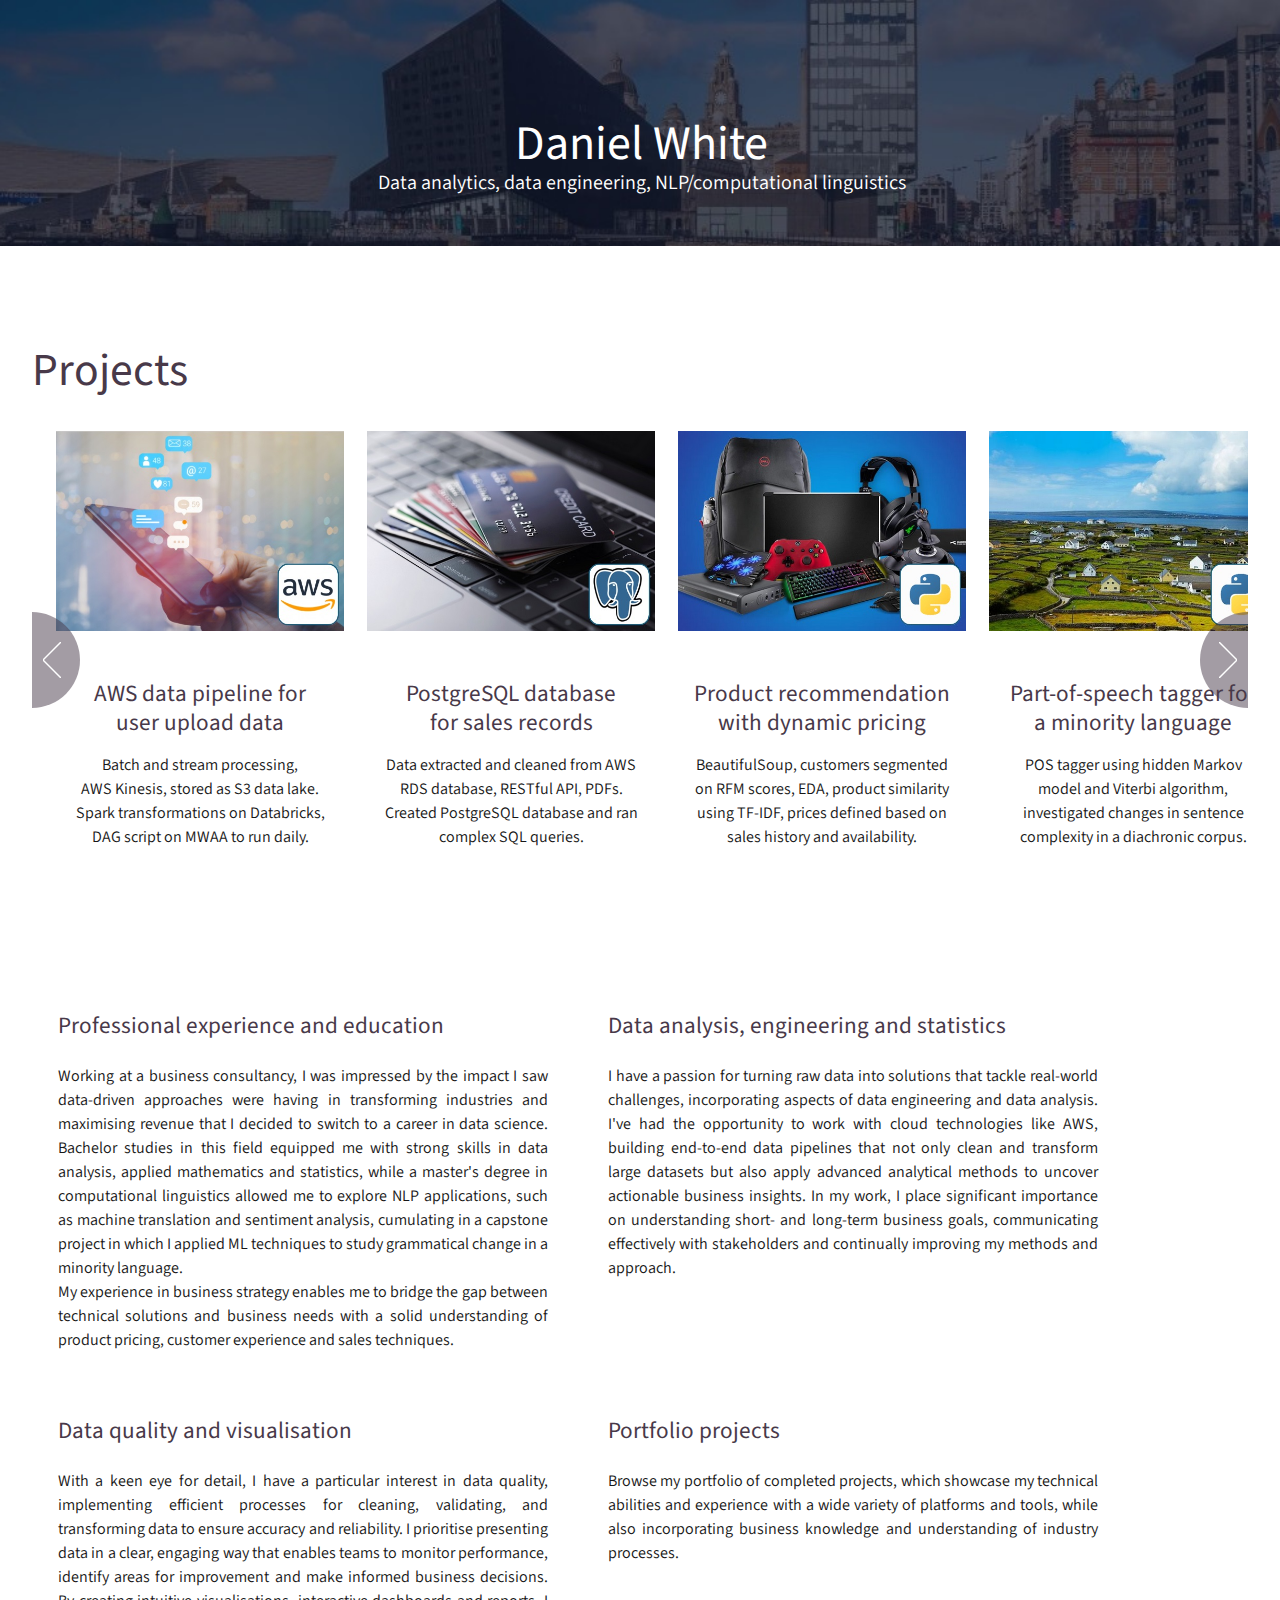
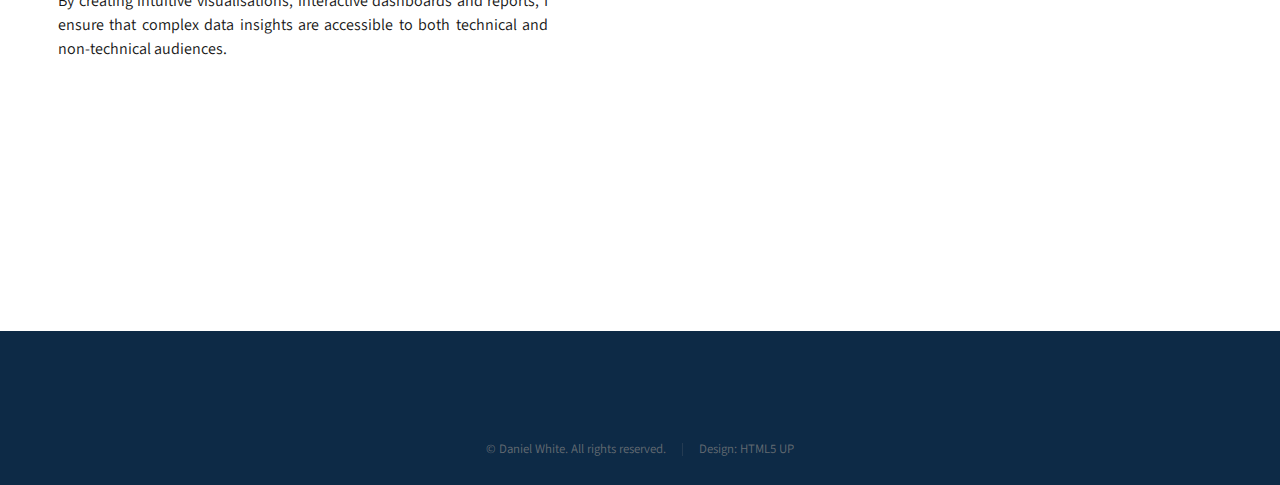
==== commit 4853df37: "Update index.html" ====
--- a/index.html
+++ b/index.html
@@ -82,7 +82,7 @@
 							<header>
 								<h3><a href="project-product-recommend">Product recommendation with dynamic pricing</a></h3>
 							</header>
-							<p>BeautifulSoup, customers segmented on RFM scores, EDA, products clustered on similarity (TF-IDF), prices defined 
+							<p>BeautifulSoup, customers segmented on RFM scores, EDA, product similarity using TF-IDF, prices defined 
 								based on sales history and availability.</p>
 						</article>
 
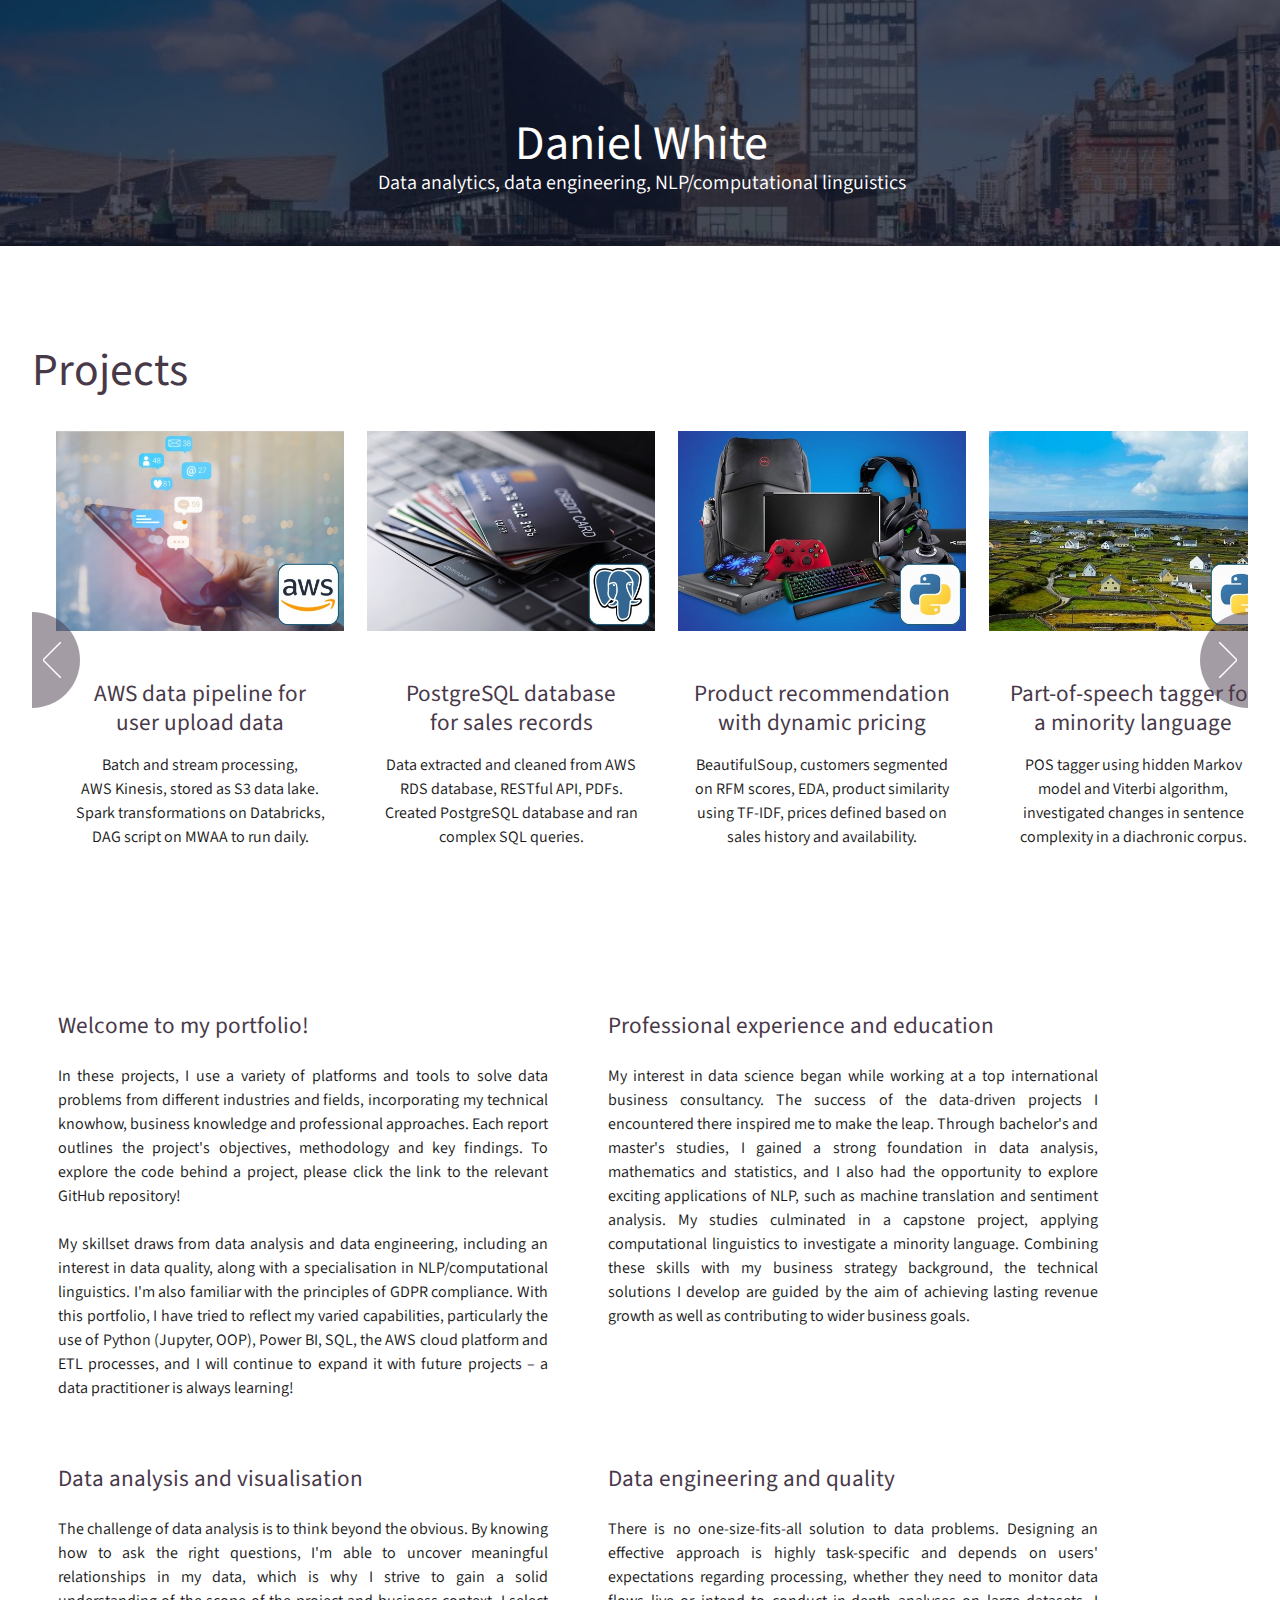
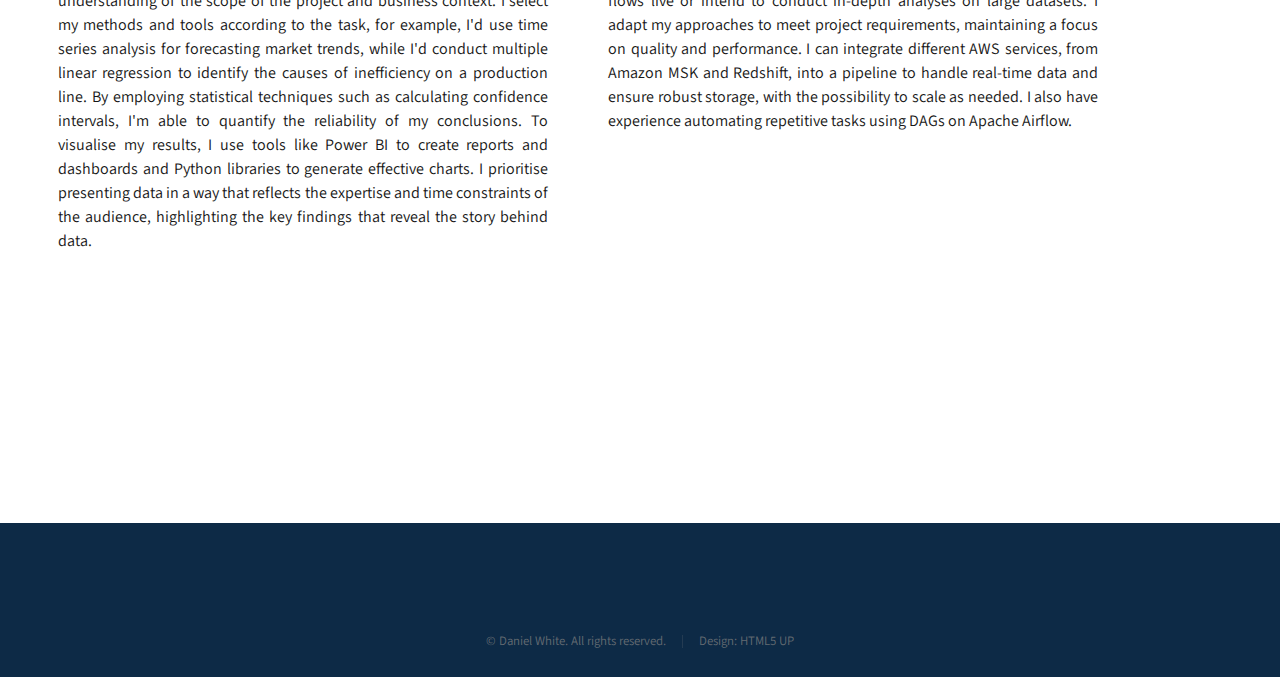
==== commit 6753f51f: "Update index.html" ====
--- a/index.html
+++ b/index.html
@@ -118,9 +118,19 @@
 							<div class="row">
 								<!-- First paragraph frame -->
 								<div class="frame">
-									<h3>Professional experience and education</h3 align="left"><br>
-									<p>Working at a business consultancy, I was impressed by the impact I saw data-driven approaches were having in transforming industries and maximising revenue that I decided to switch to a career in data science. Bachelor studies in this field equipped me with strong skills in data analysis, applied mathematics and statistics, while a master's degree in computational linguistics allowed me to explore NLP applications, such as machine translation and sentiment analysis, cumulating in a capstone project in which I applied ML techniques to study grammatical change in a minority language. 
-<br> My experience in business strategy enables me to bridge the gap between technical solutions and business needs with a solid understanding of product pricing, customer experience and sales techniques.</p>
+									<h3>Welcome to my portfolio!</h3 align="left"><br>
+									<p>In these projects, I use a variety of platforms and tools to solve data problems from 
+										different industries and fields, incorporating my technical knowhow, business 
+										knowledge and professional approaches. Each report outlines the project's objectives, 
+										methodology and key findings. To explore the code behind a project, please click the 
+										link to the relevant GitHub repository!
+										<br> <br>
+										My skillset draws from data analysis and data engineering, including an interest in 
+										data quality, along with a specialisation in NLP/computational linguistics. I'm also 
+										familiar with the principles of GDPR compliance. With this portfolio, I have tried to 
+										reflect my varied capabilities, particularly the use of Python (Jupyter, OOP), Power BI, 
+										SQL, the AWS cloud platform and ETL processes, and I will continue to expand it with future 
+										projects – a data practitioner is always learning!</p>
 									<br>
 								</div>
 
@@ -128,8 +138,16 @@
 								
 								<!-- Second paragraph frame -->
 								<div class="frame">
-									<h3>Data analysis, engineering and statistics</h3><br>
-									<p>I have a passion for turning raw data into solutions that tackle real-world challenges, incorporating aspects of data engineering and data analysis. I've had the opportunity to work with cloud technologies like AWS, building end-to-end data pipelines that not only clean and transform large datasets but also apply advanced analytical methods to uncover actionable business insights. In my work, I place significant importance on understanding short- and long-term business goals, communicating effectively with stakeholders and continually improving my methods and approach.</p>
+									<h3>Professional experience and education</h3><br>
+									<p>My interest in data science began while working at a top international business consultancy. 
+										The success of the data-driven projects I encountered there inspired me to make the leap. 
+										Through bachelor's and master's studies, I gained a strong foundation in data analysis, 
+										mathematics and statistics, and I also had the opportunity to explore exciting applications 
+										of NLP, such as machine translation and sentiment analysis. My studies culminated in a 
+										capstone project, applying computational linguistics to investigate a minority language. 
+										Combining these skills with my business strategy background, the technical solutions I 
+										develop are guided by the aim of achieving lasting revenue growth as well as contributing 
+										to wider business goals.</p>
 									<br>
 								</div>
 							</div>
@@ -137,14 +155,27 @@
 							<div class="row">
 								<!-- Third paragraph frame -->
 								<div class="frame">
-									<h3>Data quality and visualisation</h3><br>
-									<p>With a keen eye for detail, I have a particular interest in data quality, implementing efficient processes for cleaning, validating, and transforming data to ensure accuracy and reliability. I prioritise presenting data in a clear, engaging way that enables teams to monitor performance, identify areas for improvement and make informed business decisions. By creating intuitive visualisations, interactive dashboards and reports, I ensure that complex data insights are accessible to both technical and non-technical audiences.</p>
+									<h3>Data analysis and visualisation</h3><br>
+									<p>The challenge of data analysis is to think beyond the obvious. By knowing how to ask the right questions, 
+										I'm able to uncover meaningful relationships in my data, which is why I strive to gain a solid understanding 
+										of the scope of the project and business context. I select my methods and tools according to the task, 
+										for example, I'd use time series analysis for forecasting market trends, while I'd conduct multiple linear 
+										regression to identify the causes of inefficiency on a production line. By employing statistical techniques 
+										such as calculating confidence intervals, I'm able to quantify the reliability of my conclusions. To visualise 
+										my results, I use tools like Power BI to create reports and dashboards and Python libraries to generate effective 
+										charts. I prioritise presenting data in a way that reflects the expertise and time constraints of the audience, 
+										highlighting the key findings that reveal the story behind data.</p>
 								</div>
 						
 								<!-- Fourth paragraph frame -->
 								<div class="frame">
-									<h3>Portfolio projects</h3><br>
-									<p>Browse my portfolio of completed projects, which showcase my technical abilities and experience with a wide variety of platforms and tools, while also incorporating business knowledge and understanding of industry processes.</p>
+									<h3>Data engineering and quality</h3><br>
+									<p>There is no one-size-fits-all solution to data problems. Designing an effective approach is highly task-specific 
+										and depends on users' expectations regarding processing, whether they need to monitor data flows live or 
+										intend to conduct in-depth analyses on large datasets. I adapt my approaches to meet project requirements, 
+										maintaining a focus on quality and performance. I can integrate different AWS services, from Amazon MSK and 
+										Redshift, into a pipeline to handle real-time data and ensure robust storage, with the possibility to scale 
+										as needed. I also have experience automating repetitive tasks using DAGs on Apache Airflow. </p>
 								</div>
 							</div>
 						</div>
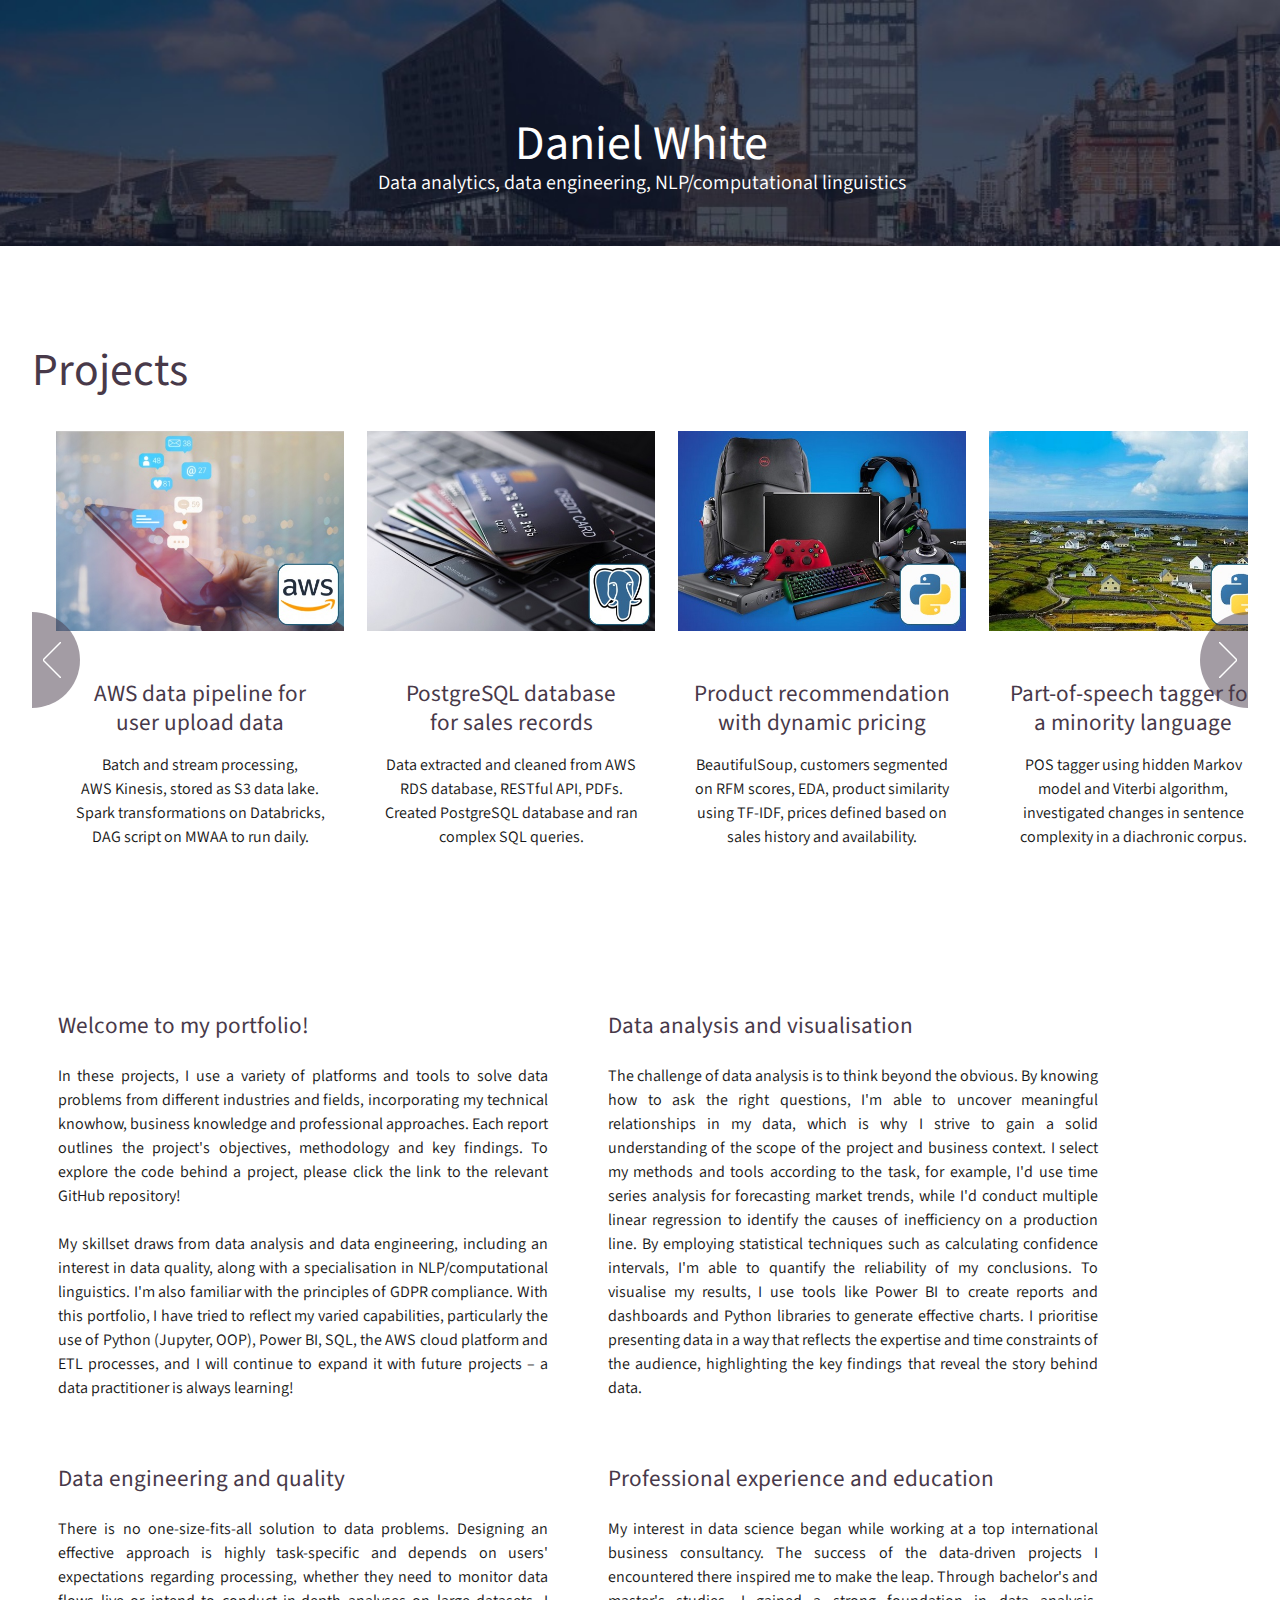
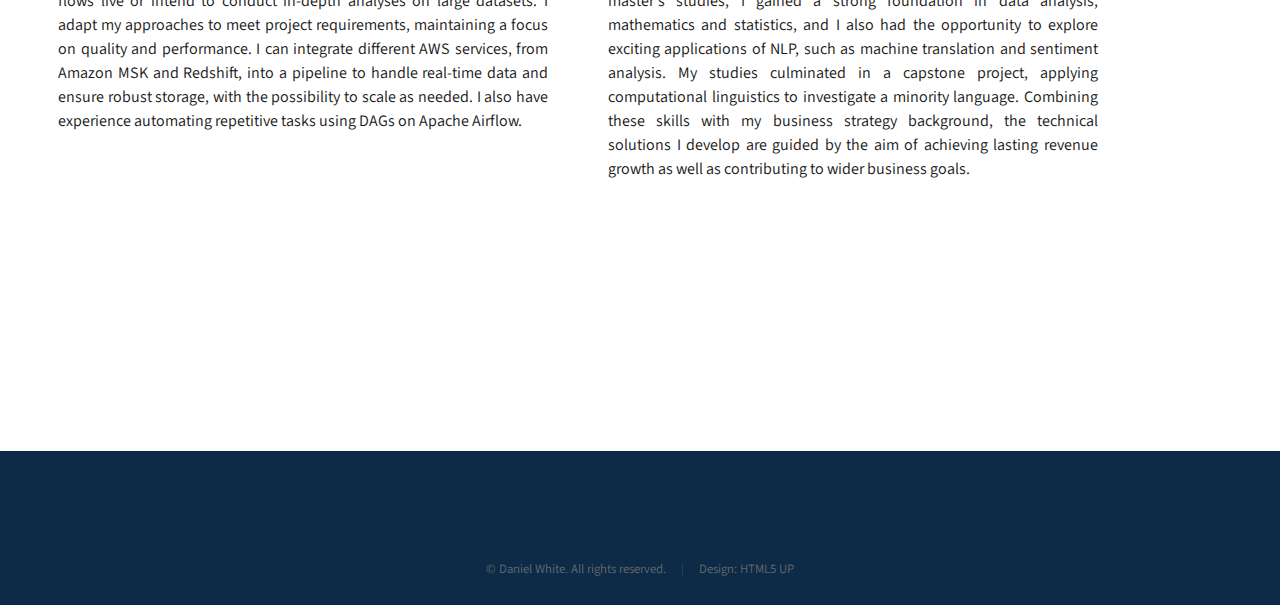
==== commit 43239e7e: "Update index.html" ====
--- a/index.html
+++ b/index.html
@@ -138,6 +138,34 @@
 								
 								<!-- Second paragraph frame -->
 								<div class="frame">
+									<h3>Data analysis and visualisation</h3><br>
+									<p>The challenge of data analysis is to think beyond the obvious. By knowing how to ask the right questions, 
+										I'm able to uncover meaningful relationships in my data, which is why I strive to gain a solid understanding 
+										of the scope of the project and business context. I select my methods and tools according to the task, 
+										for example, I'd use time series analysis for forecasting market trends, while I'd conduct multiple linear 
+										regression to identify the causes of inefficiency on a production line. By employing statistical techniques 
+										such as calculating confidence intervals, I'm able to quantify the reliability of my conclusions. To visualise 
+										my results, I use tools like Power BI to create reports and dashboards and Python libraries to generate effective 
+										charts. I prioritise presenting data in a way that reflects the expertise and time constraints of the audience, 
+										highlighting the key findings that reveal the story behind data.</p>
+									<br>
+								</div>
+							</div>
+
+							<div class="row">
+								<!-- Third paragraph frame -->
+								<div class="frame">
+									<h3>Data engineering and quality</h3><br>
+									<p>There is no one-size-fits-all solution to data problems. Designing an effective approach is highly task-specific 
+										and depends on users' expectations regarding processing, whether they need to monitor data flows live or 
+										intend to conduct in-depth analyses on large datasets. I adapt my approaches to meet project requirements, 
+										maintaining a focus on quality and performance. I can integrate different AWS services, from Amazon MSK and 
+										Redshift, into a pipeline to handle real-time data and ensure robust storage, with the possibility to scale 
+										as needed. I also have experience automating repetitive tasks using DAGs on Apache Airflow. </p>
+								</div>
+						
+								<!-- Fourth paragraph frame -->
+								<div class="frame">
 									<h3>Professional experience and education</h3><br>
 									<p>My interest in data science began while working at a top international business consultancy. 
 										The success of the data-driven projects I encountered there inspired me to make the leap. 
@@ -148,34 +176,6 @@
 										Combining these skills with my business strategy background, the technical solutions I 
 										develop are guided by the aim of achieving lasting revenue growth as well as contributing 
 										to wider business goals.</p>
-									<br>
-								</div>
-							</div>
-
-							<div class="row">
-								<!-- Third paragraph frame -->
-								<div class="frame">
-									<h3>Data analysis and visualisation</h3><br>
-									<p>The challenge of data analysis is to think beyond the obvious. By knowing how to ask the right questions, 
-										I'm able to uncover meaningful relationships in my data, which is why I strive to gain a solid understanding 
-										of the scope of the project and business context. I select my methods and tools according to the task, 
-										for example, I'd use time series analysis for forecasting market trends, while I'd conduct multiple linear 
-										regression to identify the causes of inefficiency on a production line. By employing statistical techniques 
-										such as calculating confidence intervals, I'm able to quantify the reliability of my conclusions. To visualise 
-										my results, I use tools like Power BI to create reports and dashboards and Python libraries to generate effective 
-										charts. I prioritise presenting data in a way that reflects the expertise and time constraints of the audience, 
-										highlighting the key findings that reveal the story behind data.</p>
-								</div>
-						
-								<!-- Fourth paragraph frame -->
-								<div class="frame">
-									<h3>Data engineering and quality</h3><br>
-									<p>There is no one-size-fits-all solution to data problems. Designing an effective approach is highly task-specific 
-										and depends on users' expectations regarding processing, whether they need to monitor data flows live or 
-										intend to conduct in-depth analyses on large datasets. I adapt my approaches to meet project requirements, 
-										maintaining a focus on quality and performance. I can integrate different AWS services, from Amazon MSK and 
-										Redshift, into a pipeline to handle real-time data and ensure robust storage, with the possibility to scale 
-										as needed. I also have experience automating repetitive tasks using DAGs on Apache Airflow. </p>
 								</div>
 							</div>
 						</div>
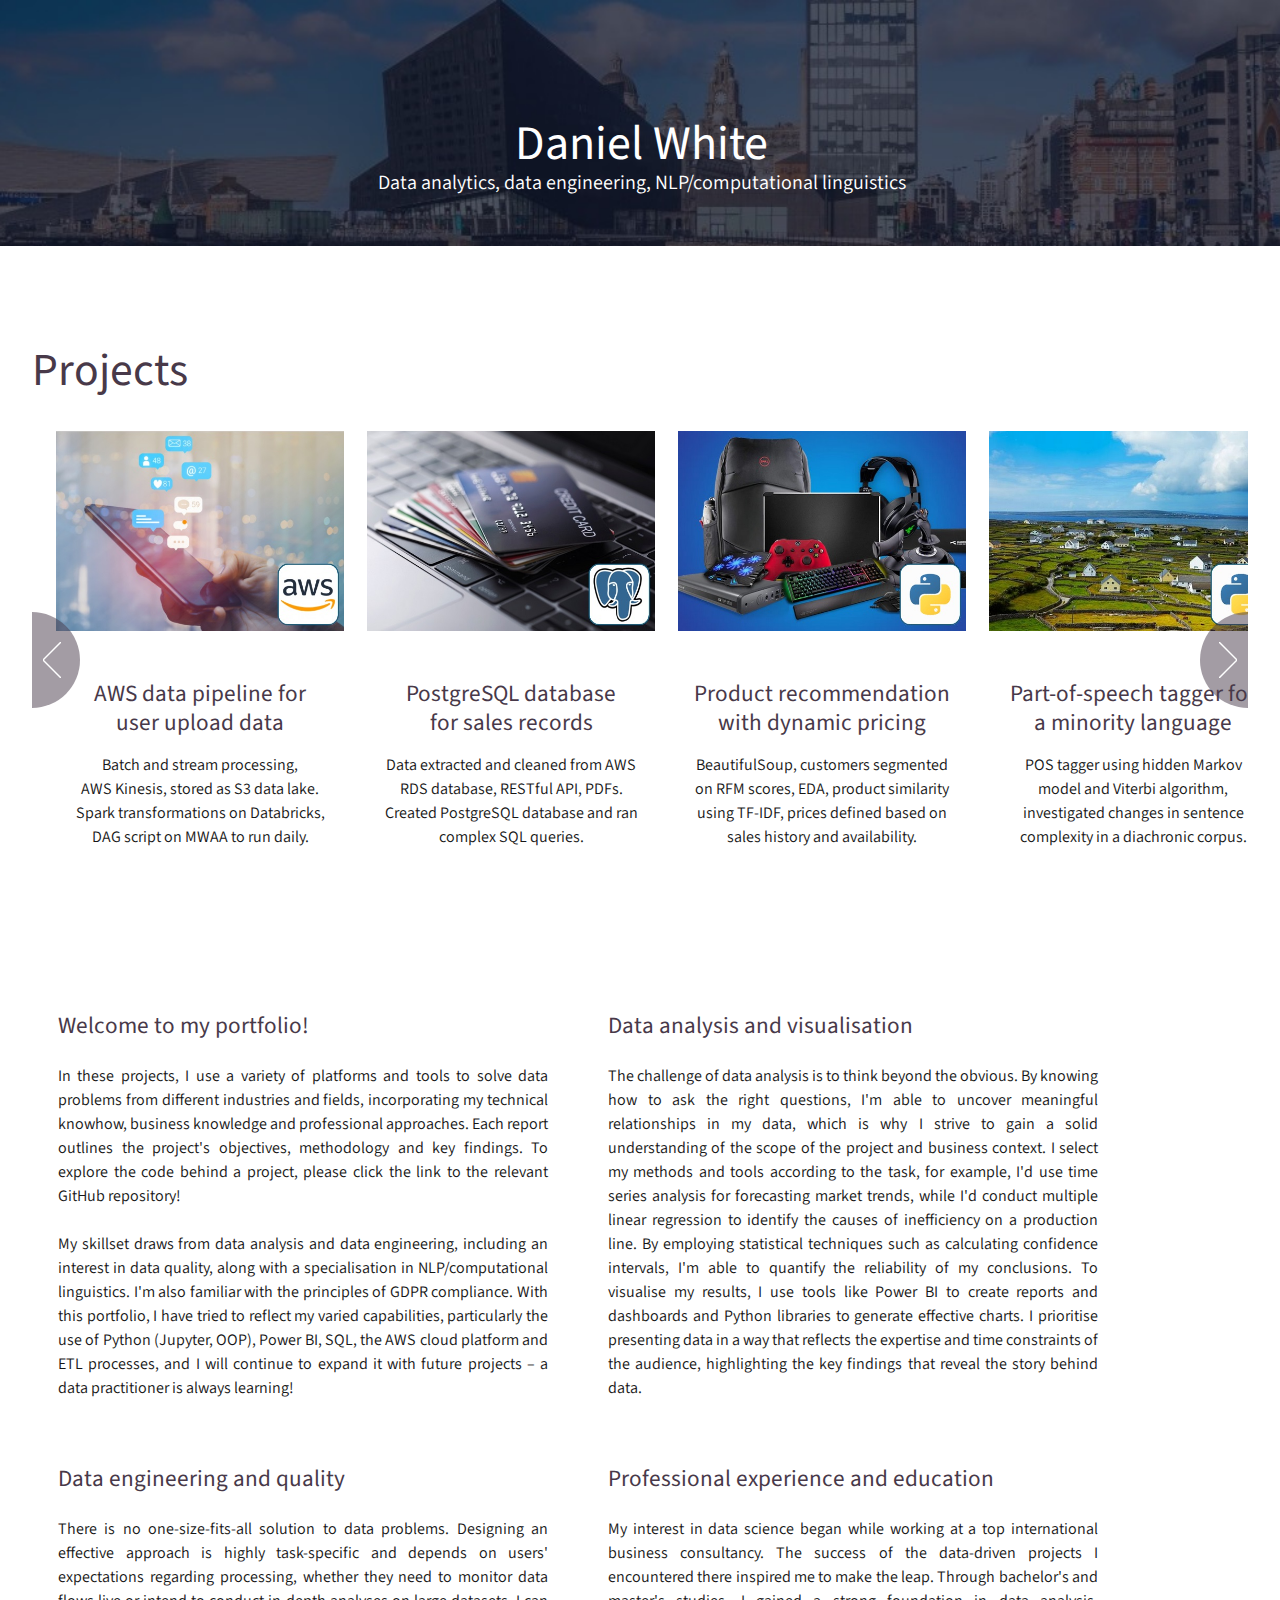
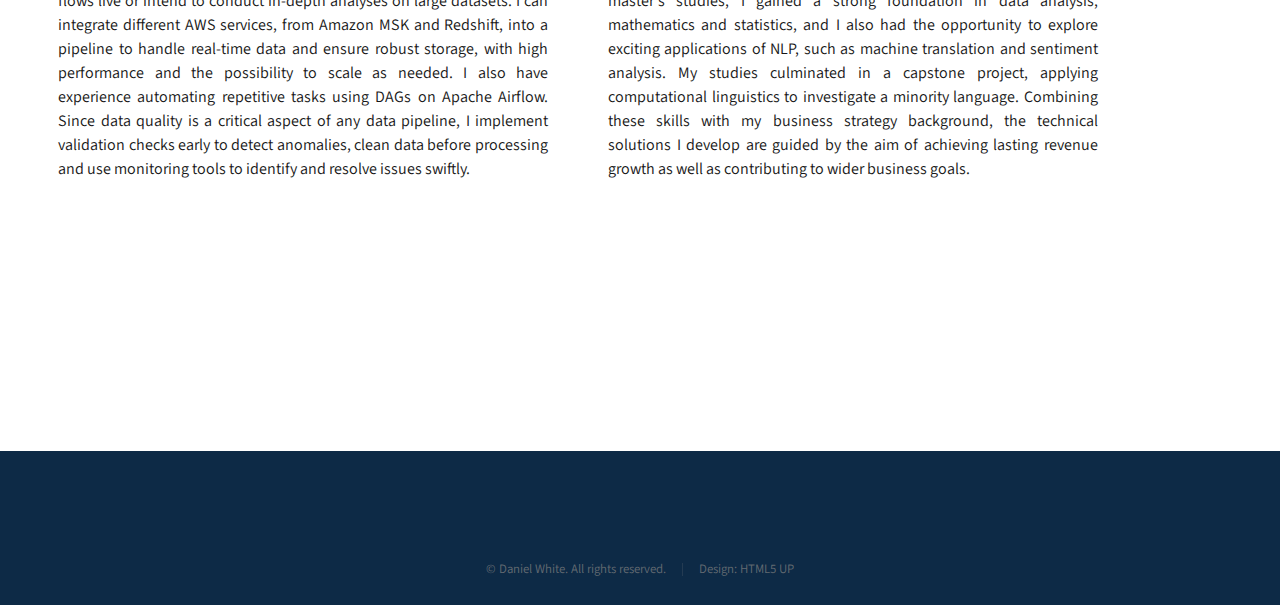
==== commit aac3eb65: "Update index.html" ====
--- a/index.html
+++ b/index.html
@@ -158,10 +158,11 @@
 									<h3>Data engineering and quality</h3><br>
 									<p>There is no one-size-fits-all solution to data problems. Designing an effective approach is highly task-specific 
 										and depends on users' expectations regarding processing, whether they need to monitor data flows live or 
-										intend to conduct in-depth analyses on large datasets. I adapt my approaches to meet project requirements, 
-										maintaining a focus on quality and performance. I can integrate different AWS services, from Amazon MSK and 
-										Redshift, into a pipeline to handle real-time data and ensure robust storage, with the possibility to scale 
-										as needed. I also have experience automating repetitive tasks using DAGs on Apache Airflow. </p>
+										intend to conduct in-depth analyses on large datasets. I can integrate different AWS services, from Amazon MSK and 
+										Redshift, into a pipeline to handle real-time data and ensure robust storage, with high performance and the 
+										possibility to scale as needed. I also have experience automating repetitive tasks using DAGs on Apache Airflow. 
+										Since data quality is a critical aspect of any data pipeline, I implement validation checks early to detect 
+										anomalies, clean data before processing and use monitoring tools to identify and resolve issues swiftly. </p>
 								</div>
 						
 								<!-- Fourth paragraph frame -->
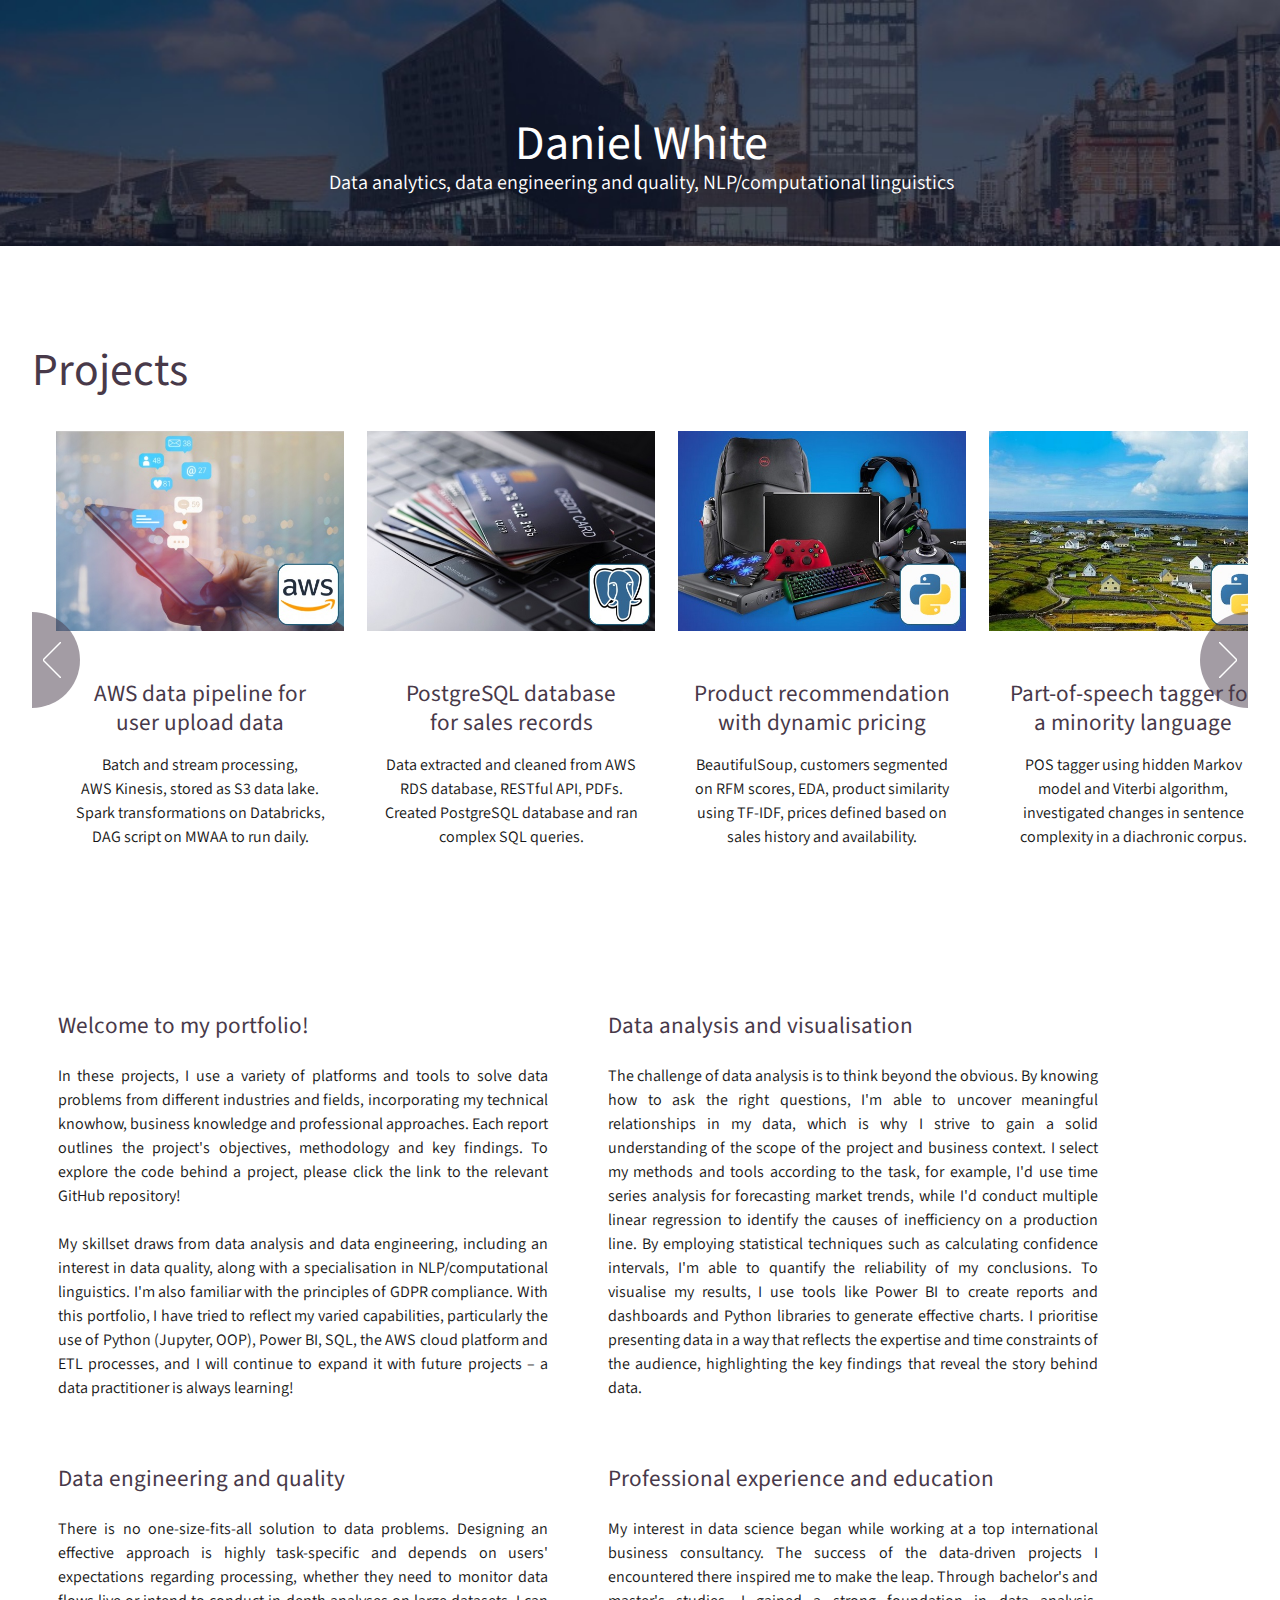
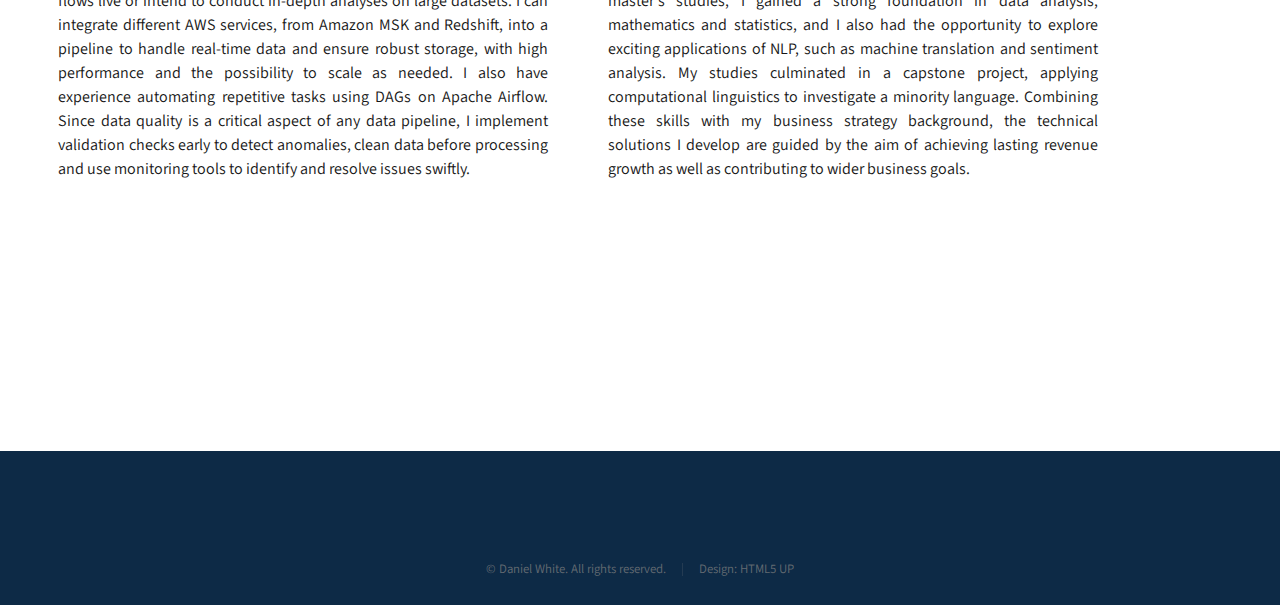
==== commit a63e23ff: "Update index.html" ====
--- a/index.html
+++ b/index.html
@@ -39,7 +39,7 @@
 							<header>
 								<h1><a id="logo">Daniel White</a></h1>
 								<p>
-									Data analytics, data engineering, NLP/computational linguistics
+									Data analytics, data engineering and quality, NLP/computational linguistics
 								</p>
 							</header>
 						</div>
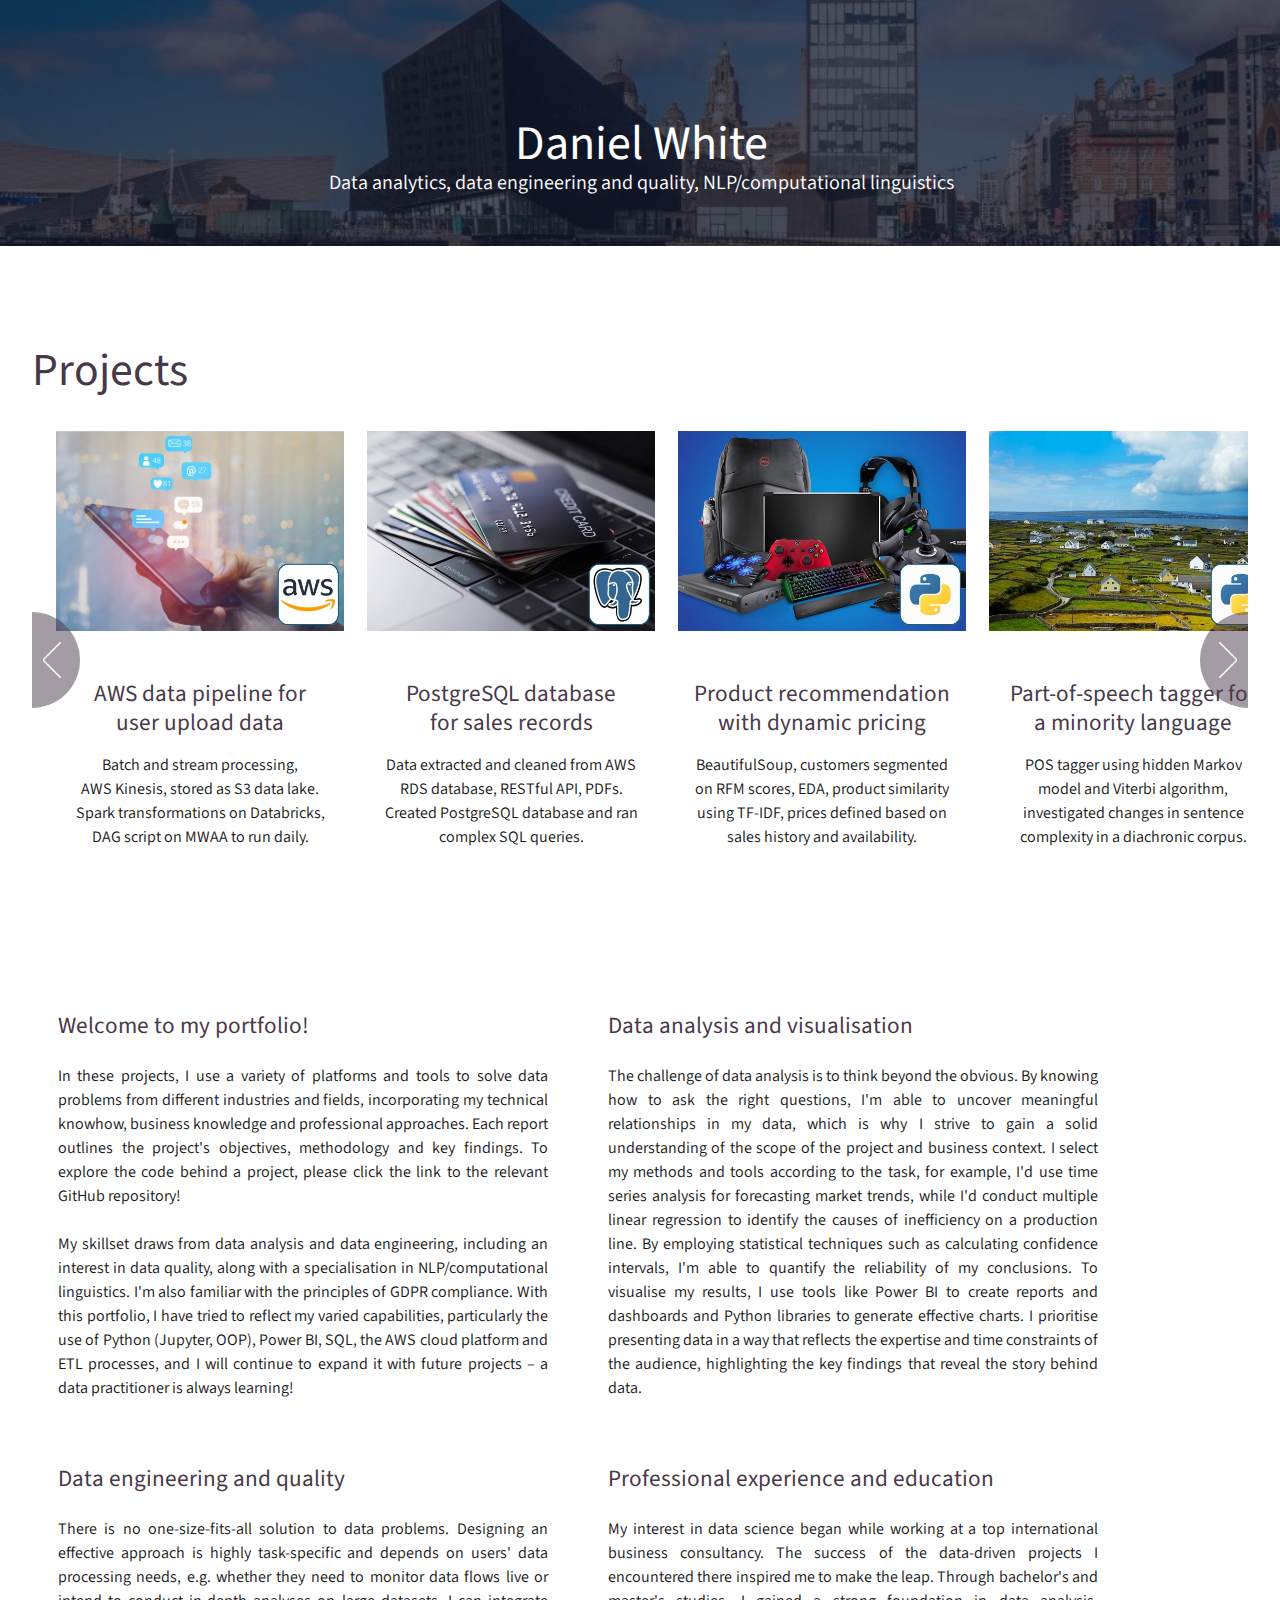
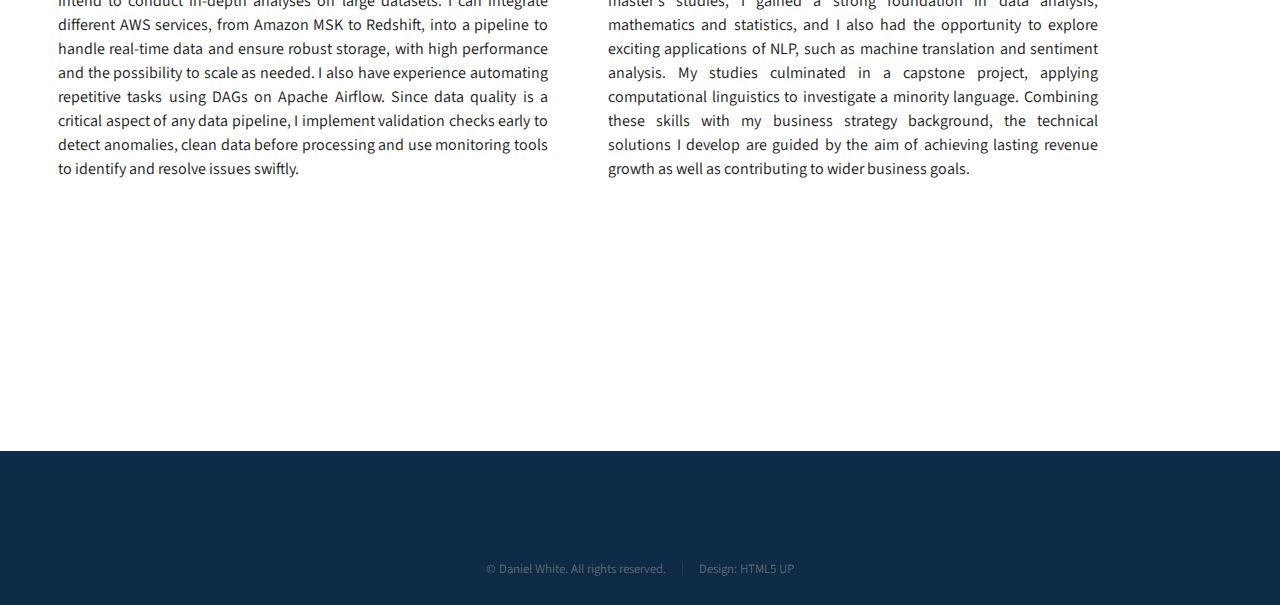
==== commit 5126c5c7: "Update index.html" ====
--- a/index.html
+++ b/index.html
@@ -157,8 +157,8 @@
 								<div class="frame">
 									<h3>Data engineering and quality</h3><br>
 									<p>There is no one-size-fits-all solution to data problems. Designing an effective approach is highly task-specific 
-										and depends on users' expectations regarding processing, whether they need to monitor data flows live or 
-										intend to conduct in-depth analyses on large datasets. I can integrate different AWS services, from Amazon MSK and 
+										and depends on users' data processing needs, e.g. whether they need to monitor data flows live or 
+										intend to conduct in-depth analyses on large datasets. I can integrate different AWS services, from Amazon MSK to 
 										Redshift, into a pipeline to handle real-time data and ensure robust storage, with high performance and the 
 										possibility to scale as needed. I also have experience automating repetitive tasks using DAGs on Apache Airflow. 
 										Since data quality is a critical aspect of any data pipeline, I implement validation checks early to detect 
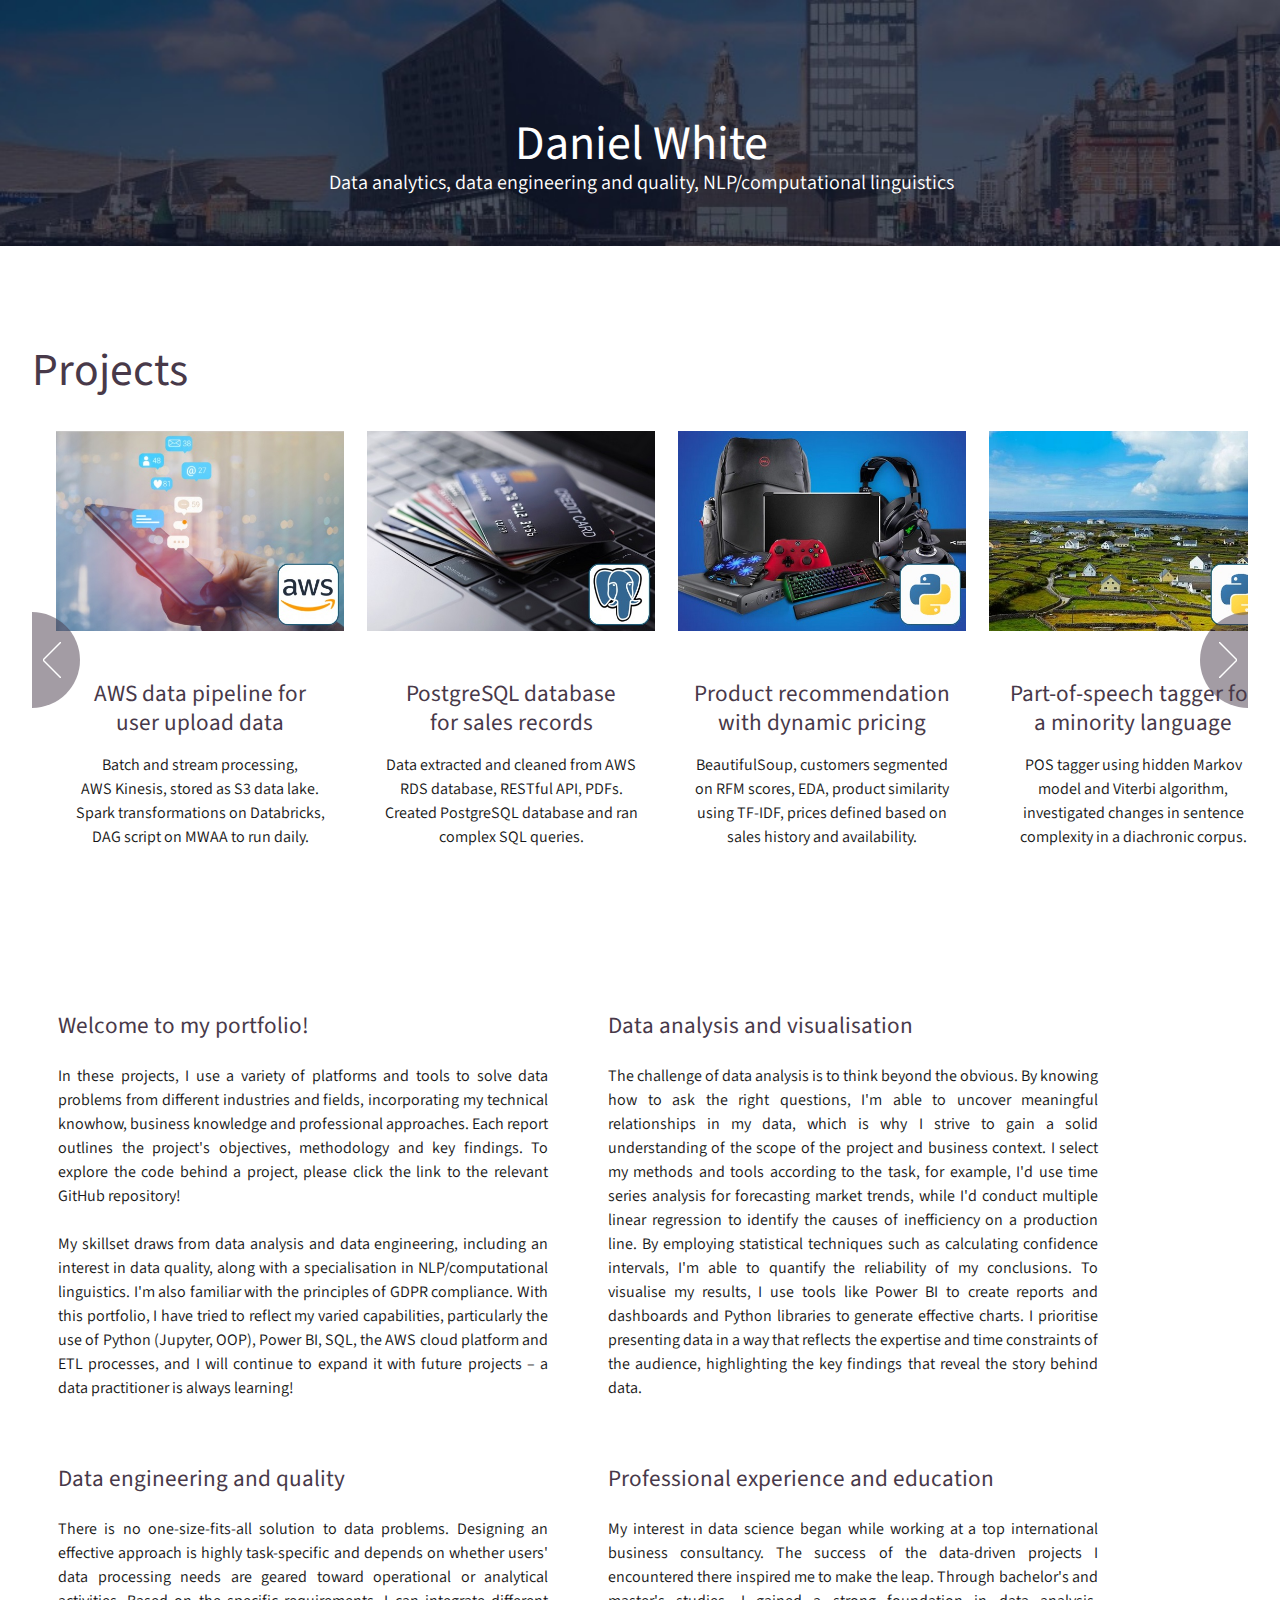
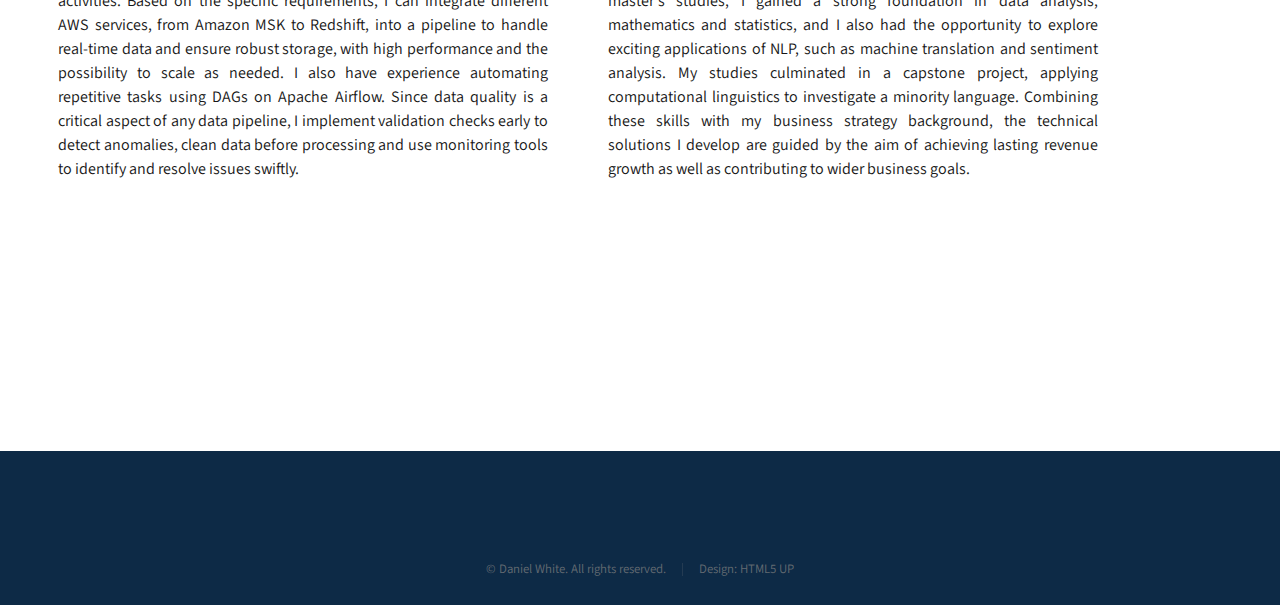
==== commit b5bfb0f6: "Update index.html" ====
--- a/index.html
+++ b/index.html
@@ -157,8 +157,8 @@
 								<div class="frame">
 									<h3>Data engineering and quality</h3><br>
 									<p>There is no one-size-fits-all solution to data problems. Designing an effective approach is highly task-specific 
-										and depends on users' data processing needs, e.g. whether they need to monitor data flows live or 
-										intend to conduct in-depth analyses on large datasets. I can integrate different AWS services, from Amazon MSK to 
+										and depends on whether users' data processing needs are geared toward operational or analytical activities. 
+										Based on the specific requirements, I can integrate different AWS services, from Amazon MSK to 
 										Redshift, into a pipeline to handle real-time data and ensure robust storage, with high performance and the 
 										possibility to scale as needed. I also have experience automating repetitive tasks using DAGs on Apache Airflow. 
 										Since data quality is a critical aspect of any data pipeline, I implement validation checks early to detect 
